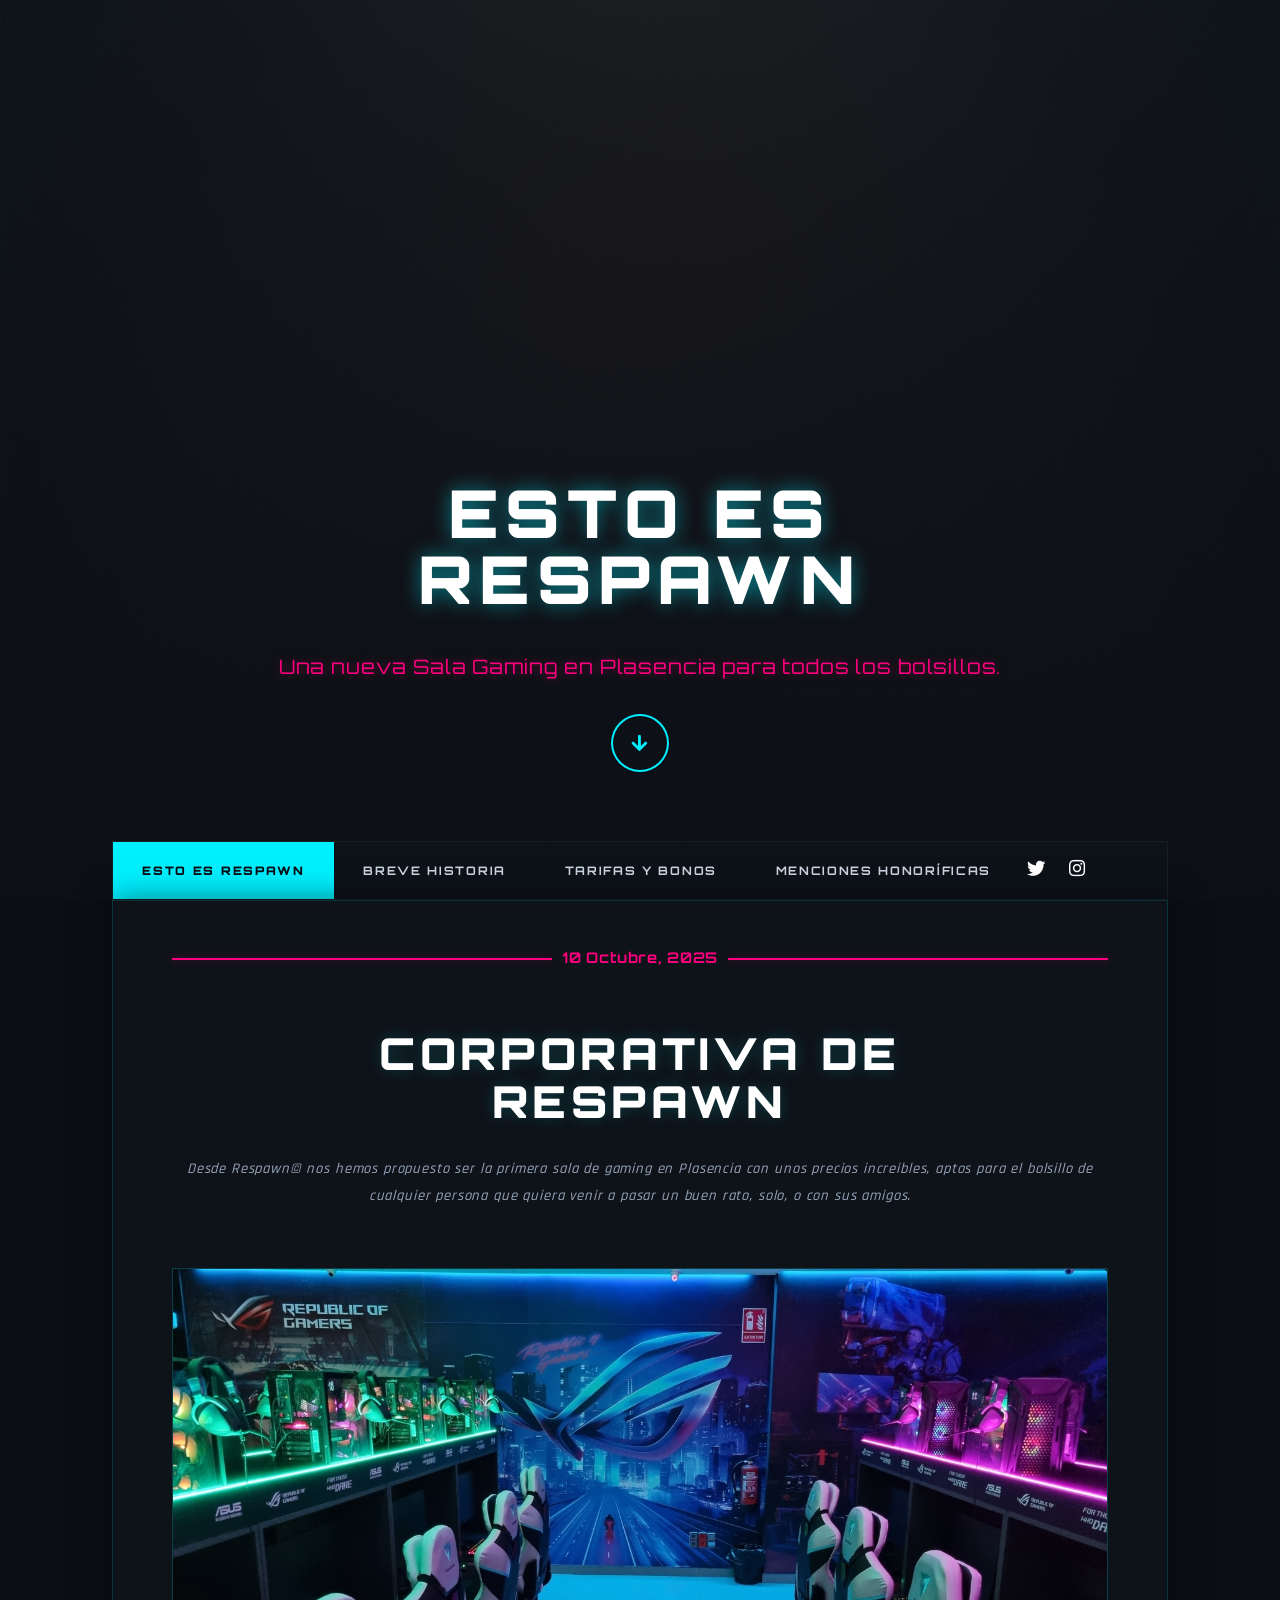
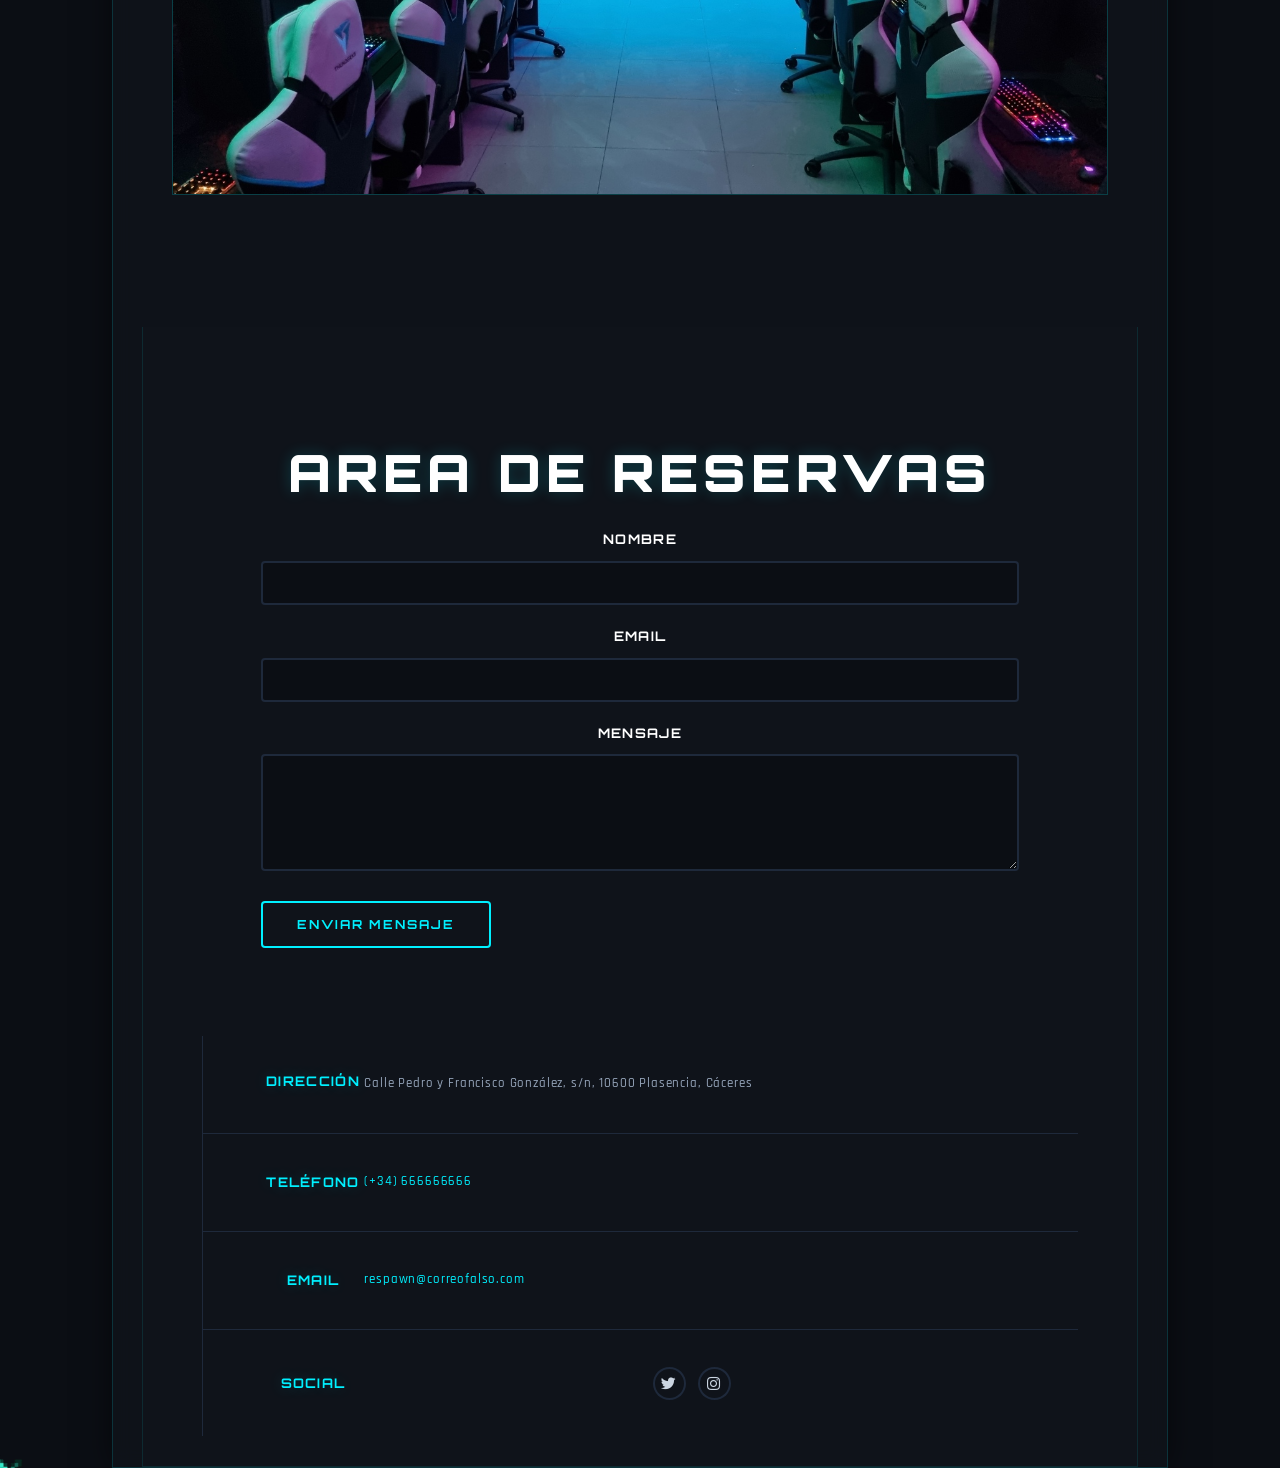
==== index.html @ 9a9bba93 "hoal" ====
<!DOCTYPE HTML>
<html>
	<head>
		<title>Respawn</title>
		<meta charset="utf-8" />
		<meta name="viewport" content="width=device-width, initial-scale=1, user-scalable=no" />
		<link rel="stylesheet" href="assets/css/main.css" />
		<link rel="icon" href="images/Respawn_Logo.jpg" type="image/png">
		<noscript><link rel="stylesheet" href="assets/css/noscript.css" /></noscript>
	</head>

	<script>
        document.addEventListener('DOMContentLoaded', () => {
            const cursorFalso = document.getElementById('cursor-personalizado');
            
            if (cursorFalso) {
                document.addEventListener('mousemove', (e) => {
                    cursorFalso.style.left = e.clientX + 'px';
                    cursorFalso.style.top = e.clientY + 'px';
                });
            } else {
                console.error("¡Alerta! No se encontró el div #cursor-personalizado en el HTML");
            }
        });
    </script>
	<body class="is-preload">

		<!-- Wrapper -->
			<div id="wrapper" class="fade-in">

				<!-- Intro -->
					<div id="intro">
						<h1>Esto es<br />
						Respawn</h1>
						<p>Una nueva Sala Gaming en Plasencia para todos los bolsillos.</p>
						<ul class="actions">
							<li><a href="#header" class="button icon solid solo fa-arrow-down scrolly">Continue</a></li>
						</ul>
					</div>

				<!-- Header -->
					<header id="header">
						<a href="index.html" class="logo">Respawn</a>
					</header>

				<!-- Nav -->
					<nav id="nav">
						<ul class="links">
							<li class="active"><a href="index.html">Esto es Respawn</a></li>
							<li><a href="generic.html">Breve Historia</a></li>
							<li><a href="bonos.html">Tarifas y Bonos</a></li>
							<li><a href="menciones.html">Menciones Honoríficas</a></li>
						</ul>
						<ul class="icons">
							<li><a href="https://x.com/RespawnPla" class="icon brands fa-twitter"><span class="label">Twitter</span></a></li>
							<li><a href="https://www.instagram.com/respawnplasencia/" class="icon brands alt fa-instagram"><span class="label">Instagram</span></a></li>
						</ul>
					</nav>

				<!-- Main -->
					<div id="main">

						<!-- Featured Post -->
							<article class="post featured">
								<header class="major">
									<span class="date">10 Octubre, 2025</span>
									<h2><a href="#">Corporativa de <br />
									Respawn</a></h2>
									<p>Desde Respawn© nos hemos propuesto ser la primera sala de gaming en Plasencia con unos precios increibles, aptos para 
										el bolsillo de cualquier persona que quiera venir a pasar un buen rato, solo, o con sus amigos.
									</p>
								</header>
								<a href="#" class="image main"><img src="images/20220329_005730-11062022164727937-1500px.jpg" alt="" /></a>
								<ul class="actions special">
								</ul>
							</article>

				<!-- Footer -->
					<footer id="footer">
						<section>
							<h1>Area de Reservas</h1>
							<form action="https://formspree.io/f/mdkynnap" method="POST">
								<div class="fields">
									<div class="field">
										<label for="name">Nombre</label>
										<input type="text" name="name" id="name" />
									</div>
									<div class="field">
										<label for="email">Email</label>
										<input type="text" name="email" id="email" />
									</div>
									<div class="field">
										<label for="message">Mensaje</label>
										<textarea name="message" id="message" rows="3"></textarea>
									</div>
								</div>
								<ul class="actions">
									<li><input type="submit" value="Enviar Mensaje" /></li>
								</ul>
							</form>
						</section>
						<section class="split contact">
							<section class="alt">
								<h3>Dirección</h3>
								<p>Calle Pedro y Francisco González, s/n, 10600 Plasencia, Cáceres</p>
							</section>
							<section>
								<h3>Teléfono</h3>
								<p><a href="#">(+34) 666666666</a></p>
							</section>
							<section>
								<h3>Email</h3>
								<p><a href="#">respawn@correofalso.com</a></p>
							</section>
							<section>
								<h3>Social</h3>
								<ul class="icons alt">
									<li><a href="https://x.com/RespawnPla" class="icon brands alt fa-twitter"><span class="label">Twitter</span></a></li>
									<li><a href="https://www.instagram.com/respawnplasencia/" class="icon brands alt fa-instagram"><span class="label">Instagram</span></a></li>
								</ul>
							</section>
						</section>
					</footer>


			</div>

		<!-- Scripts -->
			<script src="assets/js/jquery.min.js"></script>
			<script src="assets/js/jquery.scrollex.min.js"></script>
			<script src="assets/js/jquery.scrolly.min.js"></script>
			<script src="assets/js/browser.min.js"></script>
			<script src="assets/js/breakpoints.min.js"></script>
			<script src="assets/js/util.js"></script>
			<script src="assets/js/main.js"></script>
		<div id="cursor-personalizado" style="background-image: url('images/cursor.png') !important;"></div>
	</body>

</html>
---- assets/css/main.css ----
@import url(fontawesome-all.min.css);
/* Cambiamos las fuentes por unas con estética más futurista y tecnológica */
@import url("https://fonts.googleapis.com/css2?family=Orbitron:wght@400;700;900&family=Rajdhani:wght@500;700&family=Source+Sans+Pro:wght@900&display=swap");

/*
	Massively by HTML5 UP (Rediseñado para Ciber Café Gaming)
*/

html, body, div, span, applet, object,
iframe, h1, h2, h3, h4, h5, h6, p, blockquote,
pre, a, abbr, acronym, address, big, cite,
code, del, dfn, em, img, ins, kbd, q, s, samp,
small, strike, strong, sub, sup, tt, var, b,
u, i, center, dl, dt, dd, ol, ul, li, fieldset,
form, label, legend, table, caption, tbody,
tfoot, thead, tr, th, td, article, aside,
canvas, details, embed, figure, figcaption,
footer, header, hgroup, menu, nav, output, ruby,
section, summary, time, mark, audio, video {
	margin: 0;
	padding: 0;
	border: 0;
	font-size: 100%;
	font: inherit;
	vertical-align: baseline;}

article, aside, details, figcaption, figure,
footer, header, hgroup, menu, nav, section {
	display: block;}

body {
	line-height: 1;
}

ol, ul {
	list-style: none;
}

blockquote, q {
	quotes: none;
}

blockquote:before, blockquote:after, q:before, q:after {
	content: '';
	content: none;
}

table {
	border-collapse: collapse;
	border-spacing: 0;
}

body {
	-webkit-text-size-adjust: none;
}

mark {
	background-color: transparent;
	color: inherit;
}

input::-moz-focus-inner {
	border: 0;
	padding: 0;
}

input, select, textarea {
	-moz-appearance: none;
	-webkit-appearance: none;
	-ms-appearance: none;
	appearance: none;
}

/* Basic */

	@-ms-viewport {
		width: device-width;
	}

	body {
		-ms-overflow-style: scrollbar;
	}

	@media screen and (max-width: 480px) {

		html, body {
			min-width: 320px;
		}

	}

	html {
		box-sizing: border-box;
	}

	*, *:before, *:after {
		box-sizing: inherit;
	}

	/* Fondo base súper oscuro, estilo setup gaming */
	body {
		background-color: #0b0e14;
	}

		body.is-preload *, body.is-preload *:before, body.is-preload *:after {
			-moz-animation: none !important;
			-webkit-animation: none !important;
			-ms-animation: none !important;
			animation: none !important;
			-moz-transition: none !important;
			-webkit-transition: none !important;
			-ms-transition: none !important;
			transition: none !important;
		}

/* Type */

	html {
		font-size: 16pt;
	}

		@media screen and (max-width: 1680px) {

			html {
				font-size: 12pt;
			}

		}

		@media screen and (max-width: 1280px) {

			html {
				font-size: 11pt;
			}

		}

		@media screen and (max-width: 360px) {

			html {
				font-size: 10pt;
			}

		}

	/* Texto principal gris claro para que resalte y no canse la vista */
	body {
		color: #cbd5e1;
	}

	body, input, select, textarea {
		font-family: "Rajdhani", sans-serif;
		font-weight: 500;
		font-size: 1.15rem;
		line-height: 1.8;
		letter-spacing: 0.05em;
	}

	a {
		-moz-transition: color 0.2s ease-in-out, background-color 0.2s ease-in-out, border-color 0.2s ease-in-out, box-shadow 0.2s ease-in-out;
		-webkit-transition: color 0.2s ease-in-out, background-color 0.2s ease-in-out, border-color 0.2s ease-in-out, box-shadow 0.2s ease-in-out;
		-ms-transition: color 0.2s ease-in-out, background-color 0.2s ease-in-out, border-color 0.2s ease-in-out, box-shadow 0.2s ease-in-out;
		transition: color 0.2s ease-in-out, background-color 0.2s ease-in-out, border-color 0.2s ease-in-out, box-shadow 0.2s ease-in-out;
		border-bottom: solid 1px;
		text-decoration: none;
	}

		a:hover {
			border-bottom-color: transparent;
		}

	strong, b {
		font-weight: 700;
		color: #00f0ff; /* Resaltados en cian RGB */
	}

	em, i {
		font-style: italic;
	}

	p {
		text-align: left; /* Alineado a la izquierda se ve más moderno que justificado */
		margin: 0 0 2rem 0;
	}

	h1, h2, h3, h4, h5, h6 {
		font-family: "Orbitron", sans-serif;
		font-weight: 900;
		line-height: 1.4;
		letter-spacing: 0.1em;
		text-transform: uppercase;
		margin: 0 0 1rem 0;
	}

		h1 a, h2 a, h3 a, h4 a, h5 a, h6 a {
			border-bottom: 0;
			color: inherit;
			text-decoration: none;
		}

	h1 {
		font-size: 3.5rem;
		line-height: 1.1;
		margin: 0 0 2rem 0;
	}

	h2 {
		font-size: 1.85rem;
		line-height: 1.3;
		margin: 0 0 1.5rem 0;
	}

	h3 {
		font-size: 1.35rem;
		margin: 0 0 1.5rem 0;
	}

	h4 {
		font-size: 1.1rem;
	}

	h5 {
		font-size: 0.95rem;
	}

	h6 {
		font-size: 0.85rem;
	}

	sub {
		font-size: 0.8rem;
		position: relative;
		top: 0.5rem;
	}

	sup {
		font-size: 0.8rem;
		position: relative;
		top: -0.5rem;
	}

	blockquote {
		border-left: solid 4px #ff007f; /* Neón Magenta */
		font-style: italic;
		margin: 0 0 2rem 0;
		padding: 0.5rem 0 0.5rem 2rem;
		background: rgba(255, 0, 127, 0.05);
	}

	code {
		border: solid 1px #00f0ff;
		font-family: monospace;
		font-size: 0.9rem;
		margin: 0 0.25rem;
		padding: 0.25rem 0.65rem;
		color: #00f0ff;
	}

	pre {
		-webkit-overflow-scrolling: touch;
		font-family: monospace;
		font-size: 0.9rem;
		margin: 0 0 2rem 0;
	}

		pre code {
			display: block;
			line-height: 1.75;
			padding: 1rem 1.5rem;
			overflow-x: auto;
		}

	hr {
		border: 0;
		border-bottom: solid 2px #1e293b;
		margin: 3rem 0;
	}

		hr.major {
			margin: 5rem 0;
			border-bottom-color: #ff007f; /* Líneas mayores en magenta neón */
			box-shadow: 0 0 10px rgba(255, 0, 127, 0.5);
		}

	.align-left {
		text-align: left;
	}

	.align-center {
		text-align: center;
	}

	.align-right {
		text-align: right;
	}

	input, select, textarea {
		color: #ffffff;
	}

	a {
		color: #00f0ff;
		border-bottom-color: rgba(0, 240, 255, 0.4);
	}

		a:hover {
			border-bottom-color: transparent;
			color: #ff007f !important;
			text-shadow: 0 0 8px rgba(255, 0, 127, 0.6);
		}

	strong, b {
		color: #00f0ff;
	}

	h1, h2, h3, h4, h5, h6 {
		color: #ffffff;
		text-shadow: 0 0 15px rgba(0, 240, 255, 0.2);
	}

	blockquote {
		border-left-color: #ff007f;
	}

	code {
		background: rgba(0, 240, 255, 0.1);
		border-color: #00f0ff;
	}

	hr {
		border-bottom-color: #1e293b;
	}

/* Row */

	.row {
		display: flex;
		flex-wrap: wrap;
		box-sizing: border-box;
		align-items: stretch;
	}

		.row > * {
			box-sizing: border-box;
		}

		.row.gtr-uniform > * > :last-child {
			margin-bottom: 0;
		}

		.row.aln-left {
			justify-content: flex-start;
		}

		.row.aln-center {
			justify-content: center;
		}

		.row.aln-right {
			justify-content: flex-end;
		}

		.row.aln-top {
			align-items: flex-start;
		}

		.row.aln-middle {
			align-items: center;
		}

		.row.aln-bottom {
			align-items: flex-end;
		}

		.row > .imp {
			order: -1;
		}

		.row > .col-1 { width: 8.33333%; }
		.row > .off-1 { margin-left: 8.33333%; }
		.row > .col-2 { width: 16.66667%; }
		.row > .off-2 { margin-left: 16.66667%; }
		.row > .col-3 { width: 25%; }
		.row > .off-3 { margin-left: 25%; }
		.row > .col-4 { width: 33.33333%; }
		.row > .off-4 { margin-left: 33.33333%; }
		.row > .col-5 { width: 41.66667%; }
		.row > .off-5 { margin-left: 41.66667%; }
		.row > .col-6 { width: 50%; }
		.row > .off-6 { margin-left: 50%; }
		.row > .col-7 { width: 58.33333%; }
		.row > .off-7 { margin-left: 58.33333%; }
		.row > .col-8 { width: 66.66667%; }
		.row > .off-8 { margin-left: 66.66667%; }
		.row > .col-9 { width: 75%; }
		.row > .off-9 { margin-left: 75%; }
		.row > .col-10 { width: 83.33333%; }
		.row > .off-10 { margin-left: 83.33333%; }
		.row > .col-11 { width: 91.66667%; }
		.row > .off-11 { margin-left: 91.66667%; }
		.row > .col-12 { width: 100%; }
		.row > .off-12 { margin-left: 100%; }

		.row.gtr-0 { margin-top: 0; margin-left: 0rem; }
		.row.gtr-0 > * { padding: 0 0 0 0rem; }
		.row.gtr-0.gtr-uniform { margin-top: 0rem; }
		.row.gtr-0.gtr-uniform > * { padding-top: 0rem; }

		.row.gtr-25 { margin-top: 0; margin-left: -0.375rem; }
		.row.gtr-25 > * { padding: 0 0 0 0.375rem; }
		.row.gtr-25.gtr-uniform { margin-top: -0.375rem; }
		.row.gtr-25.gtr-uniform > * { padding-top: 0.375rem; }

		.row.gtr-50 { margin-top: 0; margin-left: -0.75rem; }
		.row.gtr-50 > * { padding: 0 0 0 0.75rem; }
		.row.gtr-50.gtr-uniform { margin-top: -0.75rem; }
		.row.gtr-50.gtr-uniform > * { padding-top: 0.75rem; }

		.row { margin-top: 0; margin-left: -1.5rem; }
		.row > * { padding: 0 0 0 1.5rem; }
		.row.gtr-uniform { margin-top: -1.5rem; }
		.row.gtr-uniform > * { padding-top: 1.5rem; }

		.row.gtr-150 { margin-top: 0; margin-left: -2.25rem; }
		.row.gtr-150 > * { padding: 0 0 0 2.25rem; }
		.row.gtr-150.gtr-uniform { margin-top: -2.25rem; }
		.row.gtr-150.gtr-uniform > * { padding-top: 2.25rem; }

		.row.gtr-200 { margin-top: 0; margin-left: -3rem; }
		.row.gtr-200 > * { padding: 0 0 0 3rem; }
		.row.gtr-200.gtr-uniform { margin-top: -3rem; }
		.row.gtr-200.gtr-uniform > * { padding-top: 3rem; }

		/* (Las media queries duplicadas de .row se mantienen estructuralmente idénticas) */
		@media screen and (max-width: 1680px) {
			.row { display: flex; flex-wrap: wrap; box-sizing: border-box; align-items: stretch; }
			.row > * { box-sizing: border-box; }
			.row.gtr-uniform > * > :last-child { margin-bottom: 0; }
			.row.aln-left { justify-content: flex-start; }
			.row.aln-center { justify-content: center; }
			.row.aln-right { justify-content: flex-end; }
			.row.aln-top { align-items: flex-start; }
			.row.aln-middle { align-items: center; }
			.row.aln-bottom { align-items: flex-end; }
			.row > .imp-xlarge { order: -1; }
			.row > .col-1-xlarge { width: 8.33333%; }
			.row > .off-1-xlarge { margin-left: 8.33333%; }
			.row > .col-2-xlarge { width: 16.66667%; }
			.row > .off-2-xlarge { margin-left: 16.66667%; }
			.row > .col-3-xlarge { width: 25%; }
			.row > .off-3-xlarge { margin-left: 25%; }
			.row > .col-4-xlarge { width: 33.33333%; }
			.row > .off-4-xlarge { margin-left: 33.33333%; }
			.row > .col-5-xlarge { width: 41.66667%; }
			.row > .off-5-xlarge { margin-left: 41.66667%; }
			.row > .col-6-xlarge { width: 50%; }
			.row > .off-6-xlarge { margin-left: 50%; }
			.row > .col-7-xlarge { width: 58.33333%; }
			.row > .off-7-xlarge { margin-left: 58.33333%; }
			.row > .col-8-xlarge { width: 66.66667%; }
			.row > .off-8-xlarge { margin-left: 66.66667%; }
			.row > .col-9-xlarge { width: 75%; }
			.row > .off-9-xlarge { margin-left: 75%; }
			.row > .col-10-xlarge { width: 83.33333%; }
			.row > .off-10-xlarge { margin-left: 83.33333%; }
			.row > .col-11-xlarge { width: 91.66667%; }
			.row > .off-11-xlarge { margin-left: 91.66667%; }
			.row > .col-12-xlarge { width: 100%; }
			.row > .off-12-xlarge { margin-left: 100%; }
			.row.gtr-0 { margin-top: 0; margin-left: 0rem; }
			.row.gtr-0 > * { padding: 0 0 0 0rem; }
			.row.gtr-0.gtr-uniform { margin-top: 0rem; }
			.row.gtr-0.gtr-uniform > * { padding-top: 0rem; }
			.row.gtr-25 { margin-top: 0; margin-left: -0.375rem; }
			.row.gtr-25 > * { padding: 0 0 0 0.375rem; }
			.row.gtr-25.gtr-uniform { margin-top: -0.375rem; }
			.row.gtr-25.gtr-uniform > * { padding-top: 0.375rem; }
			.row.gtr-50 { margin-top: 0; margin-left: -0.75rem; }
			.row.gtr-50 > * { padding: 0 0 0 0.75rem; }
			.row.gtr-50.gtr-uniform { margin-top: -0.75rem; }
			.row.gtr-50.gtr-uniform > * { padding-top: 0.75rem; }
			.row { margin-top: 0; margin-left: -1.5rem; }
			.row > * { padding: 0 0 0 1.5rem; }
			.row.gtr-uniform { margin-top: -1.5rem; }
			.row.gtr-uniform > * { padding-top: 1.5rem; }
			.row.gtr-150 { margin-top: 0; margin-left: -2.25rem; }
			.row.gtr-150 > * { padding: 0 0 0 2.25rem; }
			.row.gtr-150.gtr-uniform { margin-top: -2.25rem; }
			.row.gtr-150.gtr-uniform > * { padding-top: 2.25rem; }
			.row.gtr-200 { margin-top: 0; margin-left: -3rem; }
			.row.gtr-200 > * { padding: 0 0 0 3rem; }
			.row.gtr-200.gtr-uniform { margin-top: -3rem; }
			.row.gtr-200.gtr-uniform > * { padding-top: 3rem; }
		}
		@media screen and (max-width: 1280px) {
			.row { display: flex; flex-wrap: wrap; box-sizing: border-box; align-items: stretch; }
			.row > * { box-sizing: border-box; }
			.row.gtr-uniform > * > :last-child { margin-bottom: 0; }
			.row.aln-left { justify-content: flex-start; }
			.row.aln-center { justify-content: center; }
			.row.aln-right { justify-content: flex-end; }
			.row.aln-top { align-items: flex-start; }
			.row.aln-middle { align-items: center; }
			.row.aln-bottom { align-items: flex-end; }
			.row > .imp-large { order: -1; }
			.row > .col-1-large { width: 8.33333%; }
			.row > .off-1-large { margin-left: 8.33333%; }
			.row > .col-2-large { width: 16.66667%; }
			.row > .off-2-large { margin-left: 16.66667%; }
			.row > .col-3-large { width: 25%; }
			.row > .off-3-large { margin-left: 25%; }
			.row > .col-4-large { width: 33.33333%; }
			.row > .off-4-large { margin-left: 33.33333%; }
			.row > .col-5-large { width: 41.66667%; }
			.row > .off-5-large { margin-left: 41.66667%; }
			.row > .col-6-large { width: 50%; }
			.row > .off-6-large { margin-left: 50%; }
			.row > .col-7-large { width: 58.33333%; }
			.row > .off-7-large { margin-left: 58.33333%; }
			.row > .col-8-large { width: 66.66667%; }
			.row > .off-8-large { margin-left: 66.66667%; }
			.row > .col-9-large { width: 75%; }
			.row > .off-9-large { margin-left: 75%; }
			.row > .col-10-large { width: 83.33333%; }
			.row > .off-10-large { margin-left: 83.33333%; }
			.row > .col-11-large { width: 91.66667%; }
			.row > .off-11-large { margin-left: 91.66667%; }
			.row > .col-12-large { width: 100%; }
			.row > .off-12-large { margin-left: 100%; }
			.row.gtr-0 { margin-top: 0; margin-left: 0rem; }
			.row.gtr-0 > * { padding: 0 0 0 0rem; }
			.row.gtr-0.gtr-uniform { margin-top: 0rem; }
			.row.gtr-0.gtr-uniform > * { padding-top: 0rem; }
			.row.gtr-25 { margin-top: 0; margin-left: -0.375rem; }
			.row.gtr-25 > * { padding: 0 0 0 0.375rem; }
			.row.gtr-25.gtr-uniform { margin-top: -0.375rem; }
			.row.gtr-25.gtr-uniform > * { padding-top: 0.375rem; }
			.row.gtr-50 { margin-top: 0; margin-left: -0.75rem; }
			.row.gtr-50 > * { padding: 0 0 0 0.75rem; }
			.row.gtr-50.gtr-uniform { margin-top: -0.75rem; }
			.row.gtr-50.gtr-uniform > * { padding-top: 0.75rem; }
			.row { margin-top: 0; margin-left: -1.5rem; }
			.row > * { padding: 0 0 0 1.5rem; }
			.row.gtr-uniform { margin-top: -1.5rem; }
			.row.gtr-uniform > * { padding-top: 1.5rem; }
			.row.gtr-150 { margin-top: 0; margin-left: -2.25rem; }
			.row.gtr-150 > * { padding: 0 0 0 2.25rem; }
			.row.gtr-150.gtr-uniform { margin-top: -2.25rem; }
			.row.gtr-150.gtr-uniform > * { padding-top: 2.25rem; }
			.row.gtr-200 { margin-top: 0; margin-left: -3rem; }
			.row.gtr-200 > * { padding: 0 0 0 3rem; }
			.row.gtr-200.gtr-uniform { margin-top: -3rem; }
			.row.gtr-200.gtr-uniform > * { padding-top: 3rem; }
		}
		@media screen and (max-width: 980px) {
			.row { display: flex; flex-wrap: wrap; box-sizing: border-box; align-items: stretch; }
			.row > * { box-sizing: border-box; }
			.row.gtr-uniform > * > :last-child { margin-bottom: 0; }
			.row.aln-left { justify-content: flex-start; }
			.row.aln-center { justify-content: center; }
			.row.aln-right { justify-content: flex-end; }
			.row.aln-top { align-items: flex-start; }
			.row.aln-middle { align-items: center; }
			.row.aln-bottom { align-items: flex-end; }
			.row > .imp-medium { order: -1; }
			.row > .col-1-medium { width: 8.33333%; }
			.row > .off-1-medium { margin-left: 8.33333%; }
			.row > .col-2-medium { width: 16.66667%; }
			.row > .off-2-medium { margin-left: 16.66667%; }
			.row > .col-3-medium { width: 25%; }
			.row > .off-3-medium { margin-left: 25%; }
			.row > .col-4-medium { width: 33.33333%; }
			.row > .off-4-medium { margin-left: 33.33333%; }
			.row > .col-5-medium { width: 41.66667%; }
			.row > .off-5-medium { margin-left: 41.66667%; }
			.row > .col-6-medium { width: 50%; }
			.row > .off-6-medium { margin-left: 50%; }
			.row > .col-7-medium { width: 58.33333%; }
			.row > .off-7-medium { margin-left: 58.33333%; }
			.row > .col-8-medium { width: 66.66667%; }
			.row > .off-8-medium { margin-left: 66.66667%; }
			.row > .col-9-medium { width: 75%; }
			.row > .off-9-medium { margin-left: 75%; }
			.row > .col-10-medium { width: 83.33333%; }
			.row > .off-10-medium { margin-left: 83.33333%; }
			.row > .col-11-medium { width: 91.66667%; }
			.row > .off-11-medium { margin-left: 91.66667%; }
			.row > .col-12-medium { width: 100%; }
			.row > .off-12-medium { margin-left: 100%; }
			.row.gtr-0 { margin-top: 0; margin-left: 0rem; }
			.row.gtr-0 > * { padding: 0 0 0 0rem; }
			.row.gtr-0.gtr-uniform { margin-top: 0rem; }
			.row.gtr-0.gtr-uniform > * { padding-top: 0rem; }
			.row.gtr-25 { margin-top: 0; margin-left: -0.375rem; }
			.row.gtr-25 > * { padding: 0 0 0 0.375rem; }
			.row.gtr-25.gtr-uniform { margin-top: -0.375rem; }
			.row.gtr-25.gtr-uniform > * { padding-top: 0.375rem; }
			.row.gtr-50 { margin-top: 0; margin-left: -0.75rem; }
			.row.gtr-50 > * { padding: 0 0 0 0.75rem; }
			.row.gtr-50.gtr-uniform { margin-top: -0.75rem; }
			.row.gtr-50.gtr-uniform > * { padding-top: 0.75rem; }
			.row { margin-top: 0; margin-left: -1.5rem; }
			.row > * { padding: 0 0 0 1.5rem; }
			.row.gtr-uniform { margin-top: -1.5rem; }
			.row.gtr-uniform > * { padding-top: 1.5rem; }
			.row.gtr-150 { margin-top: 0; margin-left: -2.25rem; }
			.row.gtr-150 > * { padding: 0 0 0 2.25rem; }
			.row.gtr-150.gtr-uniform { margin-top: -2.25rem; }
			.row.gtr-150.gtr-uniform > * { padding-top: 2.25rem; }
			.row.gtr-200 { margin-top: 0; margin-left: -3rem; }
			.row.gtr-200 > * { padding: 0 0 0 3rem; }
			.row.gtr-200.gtr-uniform { margin-top: -3rem; }
			.row.gtr-200.gtr-uniform > * { padding-top: 3rem; }
		}
		@media screen and (max-width: 736px) {
			.row { display: flex; flex-wrap: wrap; box-sizing: border-box; align-items: stretch; }
			.row > * { box-sizing: border-box; }
			.row.gtr-uniform > * > :last-child { margin-bottom: 0; }
			.row.aln-left { justify-content: flex-start; }
			.row.aln-center { justify-content: center; }
			.row.aln-right { justify-content: flex-end; }
			.row.aln-top { align-items: flex-start; }
			.row.aln-middle { align-items: center; }
			.row.aln-bottom { align-items: flex-end; }
			.row > .imp-small { order: -1; }
			.row > .col-1-small { width: 8.33333%; }
			.row > .off-1-small { margin-left: 8.33333%; }
			.row > .col-2-small { width: 16.66667%; }
			.row > .off-2-small { margin-left: 16.66667%; }
			.row > .col-3-small { width: 25%; }
			.row > .off-3-small { margin-left: 25%; }
			.row > .col-4-small { width: 33.33333%; }
			.row > .off-4-small { margin-left: 33.33333%; }
			.row > .col-5-small { width: 41.66667%; }
			.row > .off-5-small { margin-left: 41.66667%; }
			.row > .col-6-small { width: 50%; }
			.row > .off-6-small { margin-left: 50%; }
			.row > .col-7-small { width: 58.33333%; }
			.row > .off-7-small { margin-left: 58.33333%; }
			.row > .col-8-small { width: 66.66667%; }
			.row > .off-8-small { margin-left: 66.66667%; }
			.row > .col-9-small { width: 75%; }
			.row > .off-9-small { margin-left: 75%; }
			.row > .col-10-small { width: 83.33333%; }
			.row > .off-10-small { margin-left: 83.33333%; }
			.row > .col-11-small { width: 91.66667%; }
			.row > .off-11-small { margin-left: 91.66667%; }
			.row > .col-12-small { width: 100%; }
			.row > .off-12-small { margin-left: 100%; }
			.row.gtr-0 { margin-top: 0; margin-left: 0rem; }
			.row.gtr-0 > * { padding: 0 0 0 0rem; }
			.row.gtr-0.gtr-uniform { margin-top: 0rem; }
			.row.gtr-0.gtr-uniform > * { padding-top: 0rem; }
			.row.gtr-25 { margin-top: 0; margin-left: -0.375rem; }
			.row.gtr-25 > * { padding: 0 0 0 0.375rem; }
			.row.gtr-25.gtr-uniform { margin-top: -0.375rem; }
			.row.gtr-25.gtr-uniform > * { padding-top: 0.375rem; }
			.row.gtr-50 { margin-top: 0; margin-left: -0.75rem; }
			.row.gtr-50 > * { padding: 0 0 0 0.75rem; }
			.row.gtr-50.gtr-uniform { margin-top: -0.75rem; }
			.row.gtr-50.gtr-uniform > * { padding-top: 0.75rem; }
			.row { margin-top: 0; margin-left: -1.5rem; }
			.row > * { padding: 0 0 0 1.5rem; }
			.row.gtr-uniform { margin-top: -1.5rem; }
			.row.gtr-uniform > * { padding-top: 1.5rem; }
			.row.gtr-150 { margin-top: 0; margin-left: -2.25rem; }
			.row.gtr-150 > * { padding: 0 0 0 2.25rem; }
			.row.gtr-150.gtr-uniform { margin-top: -2.25rem; }
			.row.gtr-150.gtr-uniform > * { padding-top: 2.25rem; }
			.row.gtr-200 { margin-top: 0; margin-left: -3rem; }
			.row.gtr-200 > * { padding: 0 0 0 3rem; }
			.row.gtr-200.gtr-uniform { margin-top: -3rem; }
			.row.gtr-200.gtr-uniform > * { padding-top: 3rem; }
		}
		@media screen and (max-width: 480px) {
			.row { display: flex; flex-wrap: wrap; box-sizing: border-box; align-items: stretch; }
			.row > * { box-sizing: border-box; }
			.row.gtr-uniform > * > :last-child { margin-bottom: 0; }
			.row.aln-left { justify-content: flex-start; }
			.row.aln-center { justify-content: center; }
			.row.aln-right { justify-content: flex-end; }
			.row.aln-top { align-items: flex-start; }
			.row.aln-middle { align-items: center; }
			.row.aln-bottom { align-items: flex-end; }
			.row > .imp-xsmall { order: -1; }
			.row > .col-1-xsmall { width: 8.33333%; }
			.row > .off-1-xsmall { margin-left: 8.33333%; }
			.row > .col-2-xsmall { width: 16.66667%; }
			.row > .off-2-xsmall { margin-left: 16.66667%; }
			.row > .col-3-xsmall { width: 25%; }
			.row > .off-3-xsmall { margin-left: 25%; }
			.row > .col-4-xsmall { width: 33.33333%; }
			.row > .off-4-xsmall { margin-left: 33.33333%; }
			.row > .col-5-xsmall { width: 41.66667%; }
			.row > .off-5-xsmall { margin-left: 41.66667%; }
			.row > .col-6-xsmall { width: 50%; }
			.row > .off-6-xsmall { margin-left: 50%; }
			.row > .col-7-xsmall { width: 58.33333%; }
			.row > .off-7-xsmall { margin-left: 58.33333%; }
			.row > .col-8-xsmall { width: 66.66667%; }
			.row > .off-8-xsmall { margin-left: 66.66667%; }
			.row > .col-9-xsmall { width: 75%; }
			.row > .off-9-xsmall { margin-left: 75%; }
			.row > .col-10-xsmall { width: 83.33333%; }
			.row > .off-10-xsmall { margin-left: 83.33333%; }
			.row > .col-11-xsmall { width: 91.66667%; }
			.row > .off-11-xsmall { margin-left: 91.66667%; }
			.row > .col-12-xsmall { width: 100%; }
			.row > .off-12-xsmall { margin-left: 100%; }
			.row.gtr-0 { margin-top: 0; margin-left: 0rem; }
			.row.gtr-0 > * { padding: 0 0 0 0rem; }
			.row.gtr-0.gtr-uniform { margin-top: 0rem; }
			.row.gtr-0.gtr-uniform > * { padding-top: 0rem; }
			.row.gtr-25 { margin-top: 0; margin-left: -0.375rem; }
			.row.gtr-25 > * { padding: 0 0 0 0.375rem; }
			.row.gtr-25.gtr-uniform { margin-top: -0.375rem; }
			.row.gtr-25.gtr-uniform > * { padding-top: 0.375rem; }
			.row.gtr-50 { margin-top: 0; margin-left: -0.75rem; }
			.row.gtr-50 > * { padding: 0 0 0 0.75rem; }
			.row.gtr-50.gtr-uniform { margin-top: -0.75rem; }
			.row.gtr-50.gtr-uniform > * { padding-top: 0.75rem; }
			.row { margin-top: 0; margin-left: -1.5rem; }
			.row > * { padding: 0 0 0 1.5rem; }
			.row.gtr-uniform { margin-top: -1.5rem; }
			.row.gtr-uniform > * { padding-top: 1.5rem; }
			.row.gtr-150 { margin-top: 0; margin-left: -2.25rem; }
			.row.gtr-150 > * { padding: 0 0 0 2.25rem; }
			.row.gtr-150.gtr-uniform { margin-top: -2.25rem; }
			.row.gtr-150.gtr-uniform > * { padding-top: 2.25rem; }
			.row.gtr-200 { margin-top: 0; margin-left: -3rem; }
			.row.gtr-200 > * { padding: 0 0 0 3rem; }
			.row.gtr-200.gtr-uniform { margin-top: -3rem; }
			.row.gtr-200.gtr-uniform > * { padding-top: 3rem; }
		}
		@media screen and (max-width: 360px) {
			.row { display: flex; flex-wrap: wrap; box-sizing: border-box; align-items: stretch; }
			.row > * { box-sizing: border-box; }
			.row.gtr-uniform > * > :last-child { margin-bottom: 0; }
			.row.aln-left { justify-content: flex-start; }
			.row.aln-center { justify-content: center; }
			.row.aln-right { justify-content: flex-end; }
			.row.aln-top { align-items: flex-start; }
			.row.aln-middle { align-items: center; }
			.row.aln-bottom { align-items: flex-end; }
			.row > .imp-xxsmall { order: -1; }
			.row > .col-1-xxsmall { width: 8.33333%; }
			.row > .off-1-xxsmall { margin-left: 8.33333%; }
			.row > .col-2-xxsmall { width: 16.66667%; }
			.row > .off-2-xxsmall { margin-left: 16.66667%; }
			.row > .col-3-xxsmall { width: 25%; }
			.row > .off-3-xxsmall { margin-left: 25%; }
			.row > .col-4-xxsmall { width: 33.33333%; }
			.row > .off-4-xxsmall { margin-left: 33.33333%; }
			.row > .col-5-xxsmall { width: 41.66667%; }
			.row > .off-5-xxsmall { margin-left: 41.66667%; }
			.row > .col-6-xxsmall { width: 50%; }
			.row > .off-6-xxsmall { margin-left: 50%; }
			.row > .col-7-xxsmall { width: 58.33333%; }
			.row > .off-7-xxsmall { margin-left: 58.33333%; }
			.row > .col-8-xxsmall { width: 66.66667%; }
			.row > .off-8-xxsmall { margin-left: 66.66667%; }
			.row > .col-9-xxsmall { width: 75%; }
			.row > .off-9-xxsmall { margin-left: 75%; }
			.row > .col-10-xxsmall { width: 83.33333%; }
			.row > .off-10-xxsmall { margin-left: 83.33333%; }
			.row > .col-11-xxsmall { width: 91.66667%; }
			.row > .off-11-xxsmall { margin-left: 91.66667%; }
			.row > .col-12-xxsmall { width: 100%; }
			.row > .off-12-xxsmall { margin-left: 100%; }
			.row.gtr-0 { margin-top: 0; margin-left: 0rem; }
			.row.gtr-0 > * { padding: 0 0 0 0rem; }
			.row.gtr-0.gtr-uniform { margin-top: 0rem; }
			.row.gtr-0.gtr-uniform > * { padding-top: 0rem; }
			.row.gtr-25 { margin-top: 0; margin-left: -0.375rem; }
			.row.gtr-25 > * { padding: 0 0 0 0.375rem; }
			.row.gtr-25.gtr-uniform { margin-top: -0.375rem; }
			.row.gtr-25.gtr-uniform > * { padding-top: 0.375rem; }
			.row.gtr-50 { margin-top: 0; margin-left: -0.75rem; }
			.row.gtr-50 > * { padding: 0 0 0 0.75rem; }
			.row.gtr-50.gtr-uniform { margin-top: -0.75rem; }
			.row.gtr-50.gtr-uniform > * { padding-top: 0.75rem; }
			.row { margin-top: 0; margin-left: -1.5rem; }
			.row > * { padding: 0 0 0 1.5rem; }
			.row.gtr-uniform { margin-top: -1.5rem; }
			.row.gtr-uniform > * { padding-top: 1.5rem; }
			.row.gtr-150 { margin-top: 0; margin-left: -2.25rem; }
			.row.gtr-150 > * { padding: 0 0 0 2.25rem; }
			.row.gtr-150.gtr-uniform { margin-top: -2.25rem; }
			.row.gtr-150.gtr-uniform > * { padding-top: 2.25rem; }
			.row.gtr-200 { margin-top: 0; margin-left: -3rem; }
			.row.gtr-200 > * { padding: 0 0 0 3rem; }
			.row.gtr-200.gtr-uniform { margin-top: -3rem; }
			.row.gtr-200.gtr-uniform > * { padding-top: 3rem; }
		}

/* Box */

	.box {
		border: solid 2px #00f0ff;
		background: rgba(11, 14, 20, 0.6);
		margin-bottom: 2rem;
		padding: 1.5rem;
		box-shadow: 0 0 15px rgba(0, 240, 255, 0.15);
	}

		.box > :last-child,
		.box > :last-child > :last-child,
		.box > :last-child > :last-child > :last-child {
			margin-bottom: 0;
		}

		.box.alt {
			border: 0;
			border-radius: 0;
			padding: 0;
			box-shadow: none;
		}

	.box {
		border-color: #00f0ff;
	}

/* Button */

	input[type="submit"],
	input[type="reset"],
	input[type="button"],
	button,
	.button {
		-moz-appearance: none;
		-webkit-appearance: none;
		-ms-appearance: none;
		appearance: none;
		-moz-transition: background-color 0.2s ease-in-out, box-shadow 0.2s ease-in-out, color 0.2s ease-in-out, border-color 0.2s ease-in-out;
		-webkit-transition: background-color 0.2s ease-in-out, box-shadow 0.2s ease-in-out, color 0.2s ease-in-out, border-color 0.2s ease-in-out;
		-ms-transition: background-color 0.2s ease-in-out, box-shadow 0.2s ease-in-out, color 0.2s ease-in-out, border-color 0.2s ease-in-out;
		transition: background-color 0.2s ease-in-out, box-shadow 0.2s ease-in-out, color 0.2s ease-in-out, border-color 0.2s ease-in-out;
		border: 0;
		border-radius: 4px; /* Bordes ligeramente suavizados */
		cursor: pointer;
		display: inline-block;
		font-family: "Orbitron", sans-serif;
		font-size: 0.85rem;
		font-weight: 700;
		letter-spacing: 0.15em;
		height: 3.2rem;
		line-height: 3.2rem;
		padding: 0 2.5rem;
		text-align: center;
		text-decoration: none;
		text-transform: uppercase;
		white-space: nowrap;
	}

		input[type="submit"].icon:before,
		input[type="reset"].icon:before,
		input[type="button"].icon:before,
		button.icon:before,
		.button.icon:before {
			margin-right: 0.5rem;
		}

		input[type="submit"].icon.solo,
		input[type="reset"].icon.solo,
		input[type="button"].icon.solo,
		button.icon.solo,
		.button.icon.solo {
			position: relative;
			width: 4rem;
			height: 4rem;
			line-height: 4rem;
			border-radius: 4rem;
			text-indent: 4rem;
			overflow: hidden;
			padding: 0;
			white-space: nowrap;
		}

			input[type="submit"].icon.solo:before,
			input[type="reset"].icon.solo:before,
			input[type="button"].icon.solo:before,
			button.icon.solo:before,
			.button.icon.solo:before {
				position: absolute;
				display: block;
				top: 0;
				left: 0;
				width: inherit;
				height: inherit;
				line-height: inherit;
				font-size: 1.25rem;
				margin-right: 0;
				text-align: center;
				text-indent: 0;
			}

		input[type="submit"].fit,
		input[type="reset"].fit,
		input[type="button"].fit,
		button.fit,
		.button.fit {
			width: 100%;
		}

		input[type="submit"].small,
		input[type="reset"].small,
		input[type="button"].small,
		button.small,
		.button.small {
			font-size: 0.75rem;
			height: 2.6rem;
			line-height: 2.6rem;
			padding: 0 1.8rem;
		}

		input[type="submit"].large,
		input[type="reset"].large,
		input[type="button"].large,
		button.large,
		.button.large {
			font-size: 1rem;
			height: 3.8rem;
			line-height: 3.8rem;
			padding: 0 3rem;
		}

		@media screen and (max-width: 980px) {
			input[type="submit"],
			input[type="reset"],
			input[type="button"],
			button,
			.button {
				font-size: 0.9rem;
				height: 3.25rem;
				line-height: 3.25rem;
			}
				input[type="submit"].large,
				input[type="reset"].large,
				input[type="button"].large,
				button.large,
				.button.large {
					font-size: 1rem;
					height: 3.75rem;
					line-height: 3.75rem;
				}
		}

		input[type="submit"].disabled, input[type="submit"]:disabled,
		input[type="reset"].disabled,
		input[type="reset"]:disabled,
		input[type="button"].disabled,
		input[type="button"]:disabled,
		button.disabled,
		button:disabled,
		.button.disabled,
		.button:disabled {
			pointer-events: none;
			opacity: 0.25;
		}

	/* Estilo de Botón Gamer (Líneas Cian con Hover Magenta) */
	input[type="submit"],
	input[type="reset"],
	input[type="button"],
	button,
	.button {
		background-color: transparent;
		box-shadow: inset 0 0 0 2px #00f0ff;
		color: #00f0ff !important;
	}

		input[type="submit"]:hover,
		input[type="reset"]:hover,
		input[type="button"]:hover,
		button:hover,
		.button:hover {
			box-shadow: inset 0 0 0 2px #ff007f, 0 0 15px rgba(255, 0, 127, 0.4);
			color: #ff007f !important;
			background-color: rgba(255, 0, 127, 0.05);
		}

		/* Botón Principal (Sólido) */
		input[type="submit"].primary,
		input[type="reset"].primary,
		input[type="button"].primary,
		button.primary,
		.button.primary {
			background-color: #00f0ff;
			box-shadow: 0 0 10px rgba(0, 240, 255, 0.3);
			color: #0b0e14 !important;
		}

			input[type="submit"].primary:hover,
			input[type="reset"].primary:hover,
			input[type="button"].primary:hover,
			button.primary:hover,
			.button.primary:hover {
				background-color: #ff007f;
				box-shadow: 0 0 20px rgba(255, 0, 127, 0.6);
				color: #ffffff !important;
			}

/* Form */

	form {
		margin: 0 0 2rem 0;
	}

		form > :last-child {
			margin-bottom: 0;
		}

		form > .fields {
			display: flex;
			flex-wrap: wrap;
			width: calc(100% + 3rem);
			margin: -1.5rem 0 2rem -1.5rem;
		}

			form > .fields > .field {
				flex-grow: 0;
				flex-shrink: 0;
				padding: 1.5rem 0 0 1.5rem;
				width: calc(100% - 1.5rem);
			}

				form > .fields > .field.half {
					width: calc(50% - 0.75rem);
				}

				form > .fields > .field.third {
					width: calc(100%/3 - 0.5rem);
				}

				form > .fields > .field.quarter {
					width: calc(25% - 0.375rem);
				}

		@media screen and (max-width: 480px) {
			form > .fields {
				width: calc(100% + 3rem);
				margin: -1.5rem 0 2rem -1.5rem;
			}
				form > .fields > .field {
					padding: 1.5rem 0 0 1.5rem;
					width: calc(100% - 1.5rem);
				}
					form > .fields > .field.half { width: calc(100% - 1.5rem); }
					form > .fields > .field.third { width: calc(100% - 1.5rem); }
					form > .fields > .field.quarter { width: calc(100% - 1.5rem); }
		}

	label {
		display: block;
		font-family: "Orbitron", sans-serif;
		font-weight: 700;
		line-height: 1.5;
		letter-spacing: 0.1em;
		font-size: 0.85rem;
		text-transform: uppercase;
		margin: 0 0 0.75rem 0;
		color: #ffffff;
	}

		@media screen and (max-width: 980px) {
			label { font-size: 0.9rem; }
		}

	/* Inputs estilo cyber oscuros con bordes estilizados */
	input[type="text"],
	input[type="password"],
	input[type="email"],
	select,
	textarea {
		background: #0f131a;
		border-radius: 4px;
		border: solid 2px #1e293b;
		color: #ffffff;
		display: block;
		outline: 0;
		padding: 0 1rem;
		text-decoration: none;
		width: 100%;
		transition: border-color 0.2s ease, box-shadow 0.2s ease;
	}

		input[type="text"]:invalid,
		input[type="password"]:invalid,
		input[type="email"]:invalid,
		select:invalid,
		textarea:invalid {
			box-shadow: none;
		}

	select {
		background-size: 1.25rem;
		background-repeat: no-repeat;
		background-position: calc(100% - 1rem) center;
		height: 3rem;
		padding-right: 3rem;
		text-overflow: ellipsis;
	}

		select:focus::-ms-value {
			background-color: transparent;
		}

		select::-ms-expand {
			display: none;
		}

	input[type="text"],
	input[type="password"],
	input[type="email"],
	select {
		height: 3rem;
	}

	textarea {
		padding: 0.75rem 1rem;
	}

	input[type="checkbox"],
	input[type="radio"] {
		display: block;
		float: left;
		margin-right: -2rem;
		opacity: 0;
		width: 1rem;
		z-index: -1;
	}

		input[type="checkbox"] + label,
		input[type="radio"] + label {
			text-decoration: none;
			cursor: pointer;
			display: inline-block;
			font-size: 1rem;
			letter-spacing: 0.05em;
			font-family: "Rajdhani", sans-serif;
			text-transform: none;
			font-weight: 500;
			padding-left: 2.8rem;
			padding-right: 1rem;
			position: relative;
			color: #cbd5e1;
		}

			input[type="checkbox"] + label:before,
			input[type="radio"] + label:before {
				-moz-osx-font-smoothing: grayscale;
				-webkit-font-smoothing: antialiased;
				display: inline-block;
				font-style: normal;
				font-variant: normal;
				text-rendering: auto;
				line-height: 1;
				text-transform: none !important;
				font-family: 'Font Awesome 5 Free';
				font-weight: 900;
			}

			input[type="checkbox"] + label:before,
			input[type="radio"] + label:before {
				border-radius: 4px;
				border: solid 2px #1e293b;
				background: #0f131a;
				content: '';
				display: inline-block;
				font-size: 0.8rem;
				height: 1.8rem;
				left: 0;
				line-height: 1.65rem;
				position: absolute;
				text-align: center;
				top: -0.125rem;
				width: 1.8rem;
			}

		input[type="checkbox"]:checked + label:before,
		input[type="radio"]:checked + label:before {
			content: '\f00c';
			color: #ffffff;
		}

	input[type="checkbox"] + label:before {
		border-radius: 4px;
	}

	input[type="radio"] + label:before {
		border-radius: 100%;
	}

	::-webkit-input-placeholder { opacity: 1.0; }
	:-moz-placeholder { opacity: 1.0; }
	::-moz-placeholder { opacity: 1.0; }
	:-ms-input-placeholder { opacity: 1.0; }

	input[type="text"]:focus,
	input[type="password"]:focus,
	input[type="email"]:focus,
	select:focus,
	textarea:focus {
		border-color: #00f0ff;
		box-shadow: 0 0 10px rgba(0, 240, 255, 0.3);
	}

	select {
		background-image: url("data:image/svg+xml;charset=utf8,%3Csvg xmlns='http://www.w3.org/2000/svg' width='40' height='40' preserveAspectRatio='none' viewBox='0 0 40 40'%3E%3Cpath d='M9.4,12.3l10.4,10.4l10.4-10.4c0.2-0.2,0.5-0.4,0.9-0.4c0.3,0,0.6,0.1,0.9,0.4l3.3,3.3c0.2,0.2,0.4,0.5,0.4,0.9 c0,0.4-0.1,0.6-0.4,0.9L20.7,31.9c-0.2,0.2-0.5,0.4-0.9,0.4c-0.3,0-0.6-0.1-0.9-0.4L4.3,17.3c-0.2-0.2-0.4-0.5-0.4-0.9 c0-0.4,0.1-0.6,0.4-0.9l3.3-3.3c0.2-0.2,0.5-0.4,0.9-0.4S9.1,12.1,9.4,12.3z' fill='%2300f0ff' /%3E%3C/svg%3E");
	}

		select option {
			background-color: #0f131a;
			color: #ffffff;
		}

	.select-wrapper:before {
		color: #00f0ff;
	}

	input[type="checkbox"] + label:before,
	input[type="radio"] + label:before {
		border-color: #1e293b;
	}

	input[type="checkbox"]:checked + label:before,
	input[type="radio"]:checked + label:before {
		background-color: #00f0ff;
		border-color: #00f0ff;
		color: #0b0e14;
	}

	input[type="checkbox"]:focus + label:before,
	input[type="radio"]:focus + label:before {
		border-color: #ff007f;
		box-shadow: 0 0 8px rgba(255, 0, 127, 0.4);
	}

	/* Placeholders más sutiles */
	::-webkit-input-placeholder { color: #64748b !important; }
	:-moz-placeholder { color: #64748b !important; }
	::-moz-placeholder { color: #64748b !important; }
	:-ms-input-placeholder { color: #64748b !important; }
	.formerize-placeholder { color: #64748b !important; }

/* Icon */

	.icon {
		text-decoration: none;
		border-bottom: none;
		position: relative;
	}

		.icon:before {
			-moz-osx-font-smoothing: grayscale;
			-webkit-font-smoothing: antialiased;
			display: inline-block;
			font-style: normal;
			font-variant: normal;
			text-rendering: auto;
			line-height: 1;
			text-transform: none !important;
			font-family: 'Font Awesome 5 Free';
			font-weight: 400;
		}

		.icon > .label {
			display: none;
		}

		.icon:before {
			line-height: inherit;
		}

		.icon.solid:before {
			font-weight: 900;
		}

		.icon.brands:before {
			font-family: 'Font Awesome 5 Brands';
		}

/* Image */

	.image {
		border: 0;
		display: inline-block;
		position: relative;
	}

		.image img {
			display: block;
			border-radius: 4px; /* Pequeño radio a imágenes de juegos o PCs */
		}

		.image.left, .image.right {
			max-width: 40%;
		}

			.image.left img, .image.right img {
				width: 100%;
			}

		.image.left {
			float: left;
			margin: 0 2rem 2rem 0;
			top: 0.75rem;
		}

		.image.right {
			float: right;
			margin: 0 0 2rem 2rem;
			top: 0.75rem;
		}

		.image.fit {
			display: block;
			margin: 2.5rem 0;
			width: 100%;
		}

			.image.fit:first-child {
				margin-top: 0;
			}

			.image.fit img {
				width: 100%;
			}

		.image.main {
			display: block;
			margin: 4rem 0;
			width: 100%;
		}

			.image.main:first-child {
				margin-top: 0;
			}

			.image.main img {
				width: 100%;
			}

		@media screen and (max-width: 736px) {
			.image.fit { margin: 2rem 0; }
			.image.main { margin: 2rem 0; }
		}

	a.image {
		overflow: hidden;
		border: 1px solid rgba(0, 240, 255, 0.2);
	}

		a.image img {
			-moz-transition: -moz-transform 0.3s ease-out;
			-webkit-transition: -webkit-transform 0.3s ease-out;
			-ms-transition: -ms-transform 0.3s ease-out;
			transition: transform 0.3s ease-out;
		}

		/* Efecto zoom moderno gamer al pasar el mouse por fotos de los setups o torneos */
		a.image:hover img {
			-moz-transform: scale(1.06);
			-webkit-transform: scale(1.06);
			-ms-transform: scale(1.06);
			transform: scale(1.06);
		}

/* Actions */

	ul.actions {
		display: flex;
		cursor: default;
		list-style: none;
		margin-left: -1rem;
		padding-left: 0;
	}

		ul.actions li {
			padding: 0 0 0 1rem;
			vertical-align: middle;
		}

		ul.actions.special {
			justify-content: center;
			width: 100%;
			margin-left: 0;
		}

			ul.actions.special li:first-child {
				padding-left: 0;
			}

		ul.actions.stacked {
			flex-direction: column;
			margin-left: 0;
		}

			ul.actions.stacked li {
				padding: 1.3rem 0 0 0;
			}

				ul.actions.stacked li:first-child {
					padding-top: 0;
				}

		ul.actions.fit {
			width: calc(100% + 1rem);
		}

			ul.actions.fit li {
				flex-grow: 1;
				flex-shrink: 1;
				width: 100%;
			}

				ul.actions.fit li > * {
					width: 100%;
				}

			ul.actions.fit.stacked {
				width: 100%;
			}

		@media screen and (max-width: 480px) {
			ul.actions:not(.fixed) {
				flex-direction: column;
				margin-left: 0;
				width: 100% !important;
			}
				ul.actions:not(.fixed) li {
					flex-grow: 1;
					flex-shrink: 1;
					padding: 1rem 0 0 0;
					text-align: center;
					width: 100%;
				}
					ul.actions:not(.fixed) li > * { width: 100%; }
					ul.actions:not(.fixed) li:first-child { padding-top: 0; }
					ul.actions:not(.fixed) li input[type="submit"],
					ul.actions:not(.fixed) li input[type="reset"],
					ul.actions:not(.fixed) li input[type="button"],
					ul.actions:not(.fixed) li button,
					ul.actions:not(.fixed) li .button { width: 100%; }
						ul.actions:not(.fixed) li input[type="submit"].icon:before,
						ul.actions:not(.fixed) li input[type="reset"].icon:before,
						ul.actions:not(.fixed) li input[type="button"].icon:before,
						ul.actions:not(.fixed) li button.icon:before,
						ul.actions:not(.fixed) li .button.icon:before { margin-left: -0.5rem; }
		}

/* Icons */

	ul.icons {
		cursor: default;
		list-style: none;
		padding-left: 0;
	}

		ul.icons li {
			display: inline-block;
			padding: 0 0.5rem 0 0;
			vertical-align: middle;
		}

			ul.icons li:last-child {
				padding-right: 0;
			}

			ul.icons li .icon:before {
				width: 2.25rem;
				height: 2.25rem;
				line-height: 2.25rem;
				display: inline-block;
				text-align: center;
				border-radius: 100%;
				font-size: 1.25rem;
			}

		ul.icons.alt li .icon:before {
			transition: color 0.2s ease-in-out, background-color 0.2s ease-in-out, border-color 0.2s ease-in-out, box-shadow 0.2s ease-in-out;
			font-size: 1rem;
		}

/* List */

	ol {
		list-style: decimal;
		margin: 0 0 2rem 0;
		padding-left: 1.25rem;
	}

		ol li {
			padding-left: 0.25rem;
		}

	ul {
		list-style: disc;
		margin: 0 0 2rem 0;
		padding-left: 1rem;
	}

		ul li {
			padding-left: 0.5rem;
		}

		ul.divided {
			list-style: none;
			padding-left: 0;
		}

			ul.divided li {
				border-top: solid 1px #1e293b;
				padding: 0.5rem 0;
			}

				ul.divided li:first-child {
					border-top: 0;
					padding-top: 0;
				}

	dl {
		margin: 0 0 2rem 0;
	}

		dl dt {
			display: block;
			font-weight: 700;
			margin: 0 0 1rem 0;
			color: #00f0ff;
		}

		dl dd {
			margin-left: 2rem;
		}

	ul.divided li {
		border-top-color: #1e293b;
	}

	ul.icons li a.icon:hover:before {
		color: #ff007f;
		text-shadow: 0 0 8px rgba(255, 0, 127, 0.6);
	}

	ul.icons.alt li .icon:before {
		box-shadow: inset 0 0 0 2px #1e293b;
		color: #cbd5e1;
	}

	ul.icons.alt li a.icon:hover:before {
		box-shadow: inset 0 0 0 2px #ff007f;
		color: #ff007f;
	}

/* Section/Article */

	section.special, article.special {
		text-align: center;
	}

	header {
		cursor: default;
	}

		header > .date {
			display: block;
			font-family: "Orbitron", sans-serif;
			font-size: 0.8rem;
			font-weight: 700;
			color: #ff007f; /* Fechas en rosa neón */
			margin: 0 0 1rem 0;
			position: relative;
		}

		header > p {
			font-style: italic;
			color: #94a3b8;
		}

		header > h1 + p {
			font-size: 1.1rem;
			margin-top: -0.5rem;
			line-height: 2;
		}

		header > h2 + p {
			font-size: 1rem;
			margin-top: -0.75rem;
		}

		header > h3 + p {
			font-size: 0.9rem;
			margin-top: -0.75rem;
		}

		header > h4 + p {
			font-size: 0.8rem;
			margin-top: -0.75rem;
		}

		header.major {
			margin: 0 0 4rem 0;
			text-align: center;
		}

			header.major > :last-child {
				margin-bottom: 0;
			}

			header.major > p {
				margin-top: 0;
				text-align: center;
			}

			header.major > .date {
				font-size: 1rem;
				margin: 0 0 4rem 0;
			}

				header.major > .date:before, header.major > .date:after {
					content: '';
					display: block;
					position: absolute;
					top: 50%;
					width: calc(50% - 6rem);
					border-top: solid 2px #ff007f;
					box-shadow: 0 0 8px rgba(255, 0, 127, 0.4);
				}

				header.major > .date:before { left: 0; }
				header.major > .date:after { right: 0; }

		@media screen and (max-width: 980px) {
			header br { display: none; }
		}

		@media screen and (max-width: 736px) {
			header.major { margin: 0 0 2rem 0; }
		}

	header.major .date:before, header.major .date:after {
		border-top-color: #ff007f;
	}

/* Table */

	.table-wrapper {
		-webkit-overflow-scrolling: touch;
		overflow-x: auto;
	}

	table {
		margin: 0 0 2rem 0;
		width: 100%;
	}

		table tbody tr {
			border: solid 1px #1e293b;
			border-left: 0;
			border-right: 0;
		}

		table td {
			padding: 0.75rem 0.75rem;
		}

		table th {
			font-family: "Orbitron", sans-serif;
			font-size: 0.85rem;
			font-weight: 700;
			letter-spacing: 0.075em;
			line-height: 1.5;
			padding: 0 0.75rem 0.75rem 0.75rem;
			text-align: left;
			text-transform: uppercase;
			color: #00f0ff;
		}

			@media screen and (max-width: 980px) {
				table th { font-size: 0.9rem; }
			}

		table thead {
			border-bottom: solid 2px #00f0ff;
		}

		table tfoot {
			border-top: solid 2px #00f0ff;
		}

		table.alt {
			border-collapse: separate;
		}

			table.alt tbody tr td {
				border: solid 1px #1e293b;
				border-left-width: 0;
				border-top-width: 0;
			}

				table.alt tbody tr td:first-child {
					border-left-width: 1px;
				}

			table.alt tbody tr:first-child td {
				border-top-width: 1px;
			}

			table.alt thead { border-bottom: 0; }
			table.alt tfoot { border-top: 0; }

	table tbody tr {
		border-color: #1e293b;
	}

		/* Filas alternadas oscuras estilo centro de datos */
		table tbody tr:nth-child(2n + 1) {
			background-color: rgba(30, 41, 59, 0.3);
		}

	table th {
		color: #00f0ff;
	}

	table thead { border-bottom-color: #00f0ff; }
	table tfoot { border-top-color: #00f0ff; }
	table.alt tbody tr td { border-color: #1e293b; }

/* Pagination */

	.pagination {
		display: inline-flex;
		user-select: none;
		cursor: default;
		list-style: none;
		margin: 0 0 2rem 2px;
		padding: 0;
	}

		.pagination a, .pagination span {
			transition: background-color 0.2s ease-in-out, border-color 0.2s ease-in-out, box-shadow 0.2s ease-in-out, color 0.2s ease-in-out;
			border: solid 2px #1e293b;
			display: inline-block;
			font-family: "Orbitron", sans-serif;
			font-size: 0.8rem;
			font-weight: 700;
			height: 3rem;
			letter-spacing: 0.05em;
			line-height: calc(3rem - 4px);
			margin-left: -2px;
			min-width: 3rem;
			position: relative;
			text-align: center;
			text-decoration: none;
			text-transform: uppercase;
		}

		.pagination .next, .pagination .previous {
			text-decoration: none;
			padding: 0 1.75rem;
		}

			.pagination .next:before, .pagination .previous:before {
				-moz-osx-font-smoothing: grayscale;
				-webkit-font-smoothing: antialiased;
				display: inline-block;
				font-style: normal;
				font-variant: normal;
				text-rendering: auto;
				line-height: 1;
				text-transform: none !important;
				font-family: 'Font Awesome 5 Free';
				font-weight: 900;
			}

			.pagination .next:before, .pagination .previous:before {
				display: inline-block;
				color: inherit !important;
				line-height: inherit;
			}

		.pagination .previous:before {
			content: '\f104';
			margin-right: 0.9375em;
		}

		.pagination .next:before {
			content: '\f105';
			float: right;
			margin-left: 0.9375em;
		}

		@media screen and (max-width: 980px) {
			.pagination a, .pagination span { font-size: 0.9rem; }
		}

		@media screen and (max-width: 480px) {
			.pagination .page, .pagination .extra { display: none; }
		}

	.pagination a, .pagination span {
		border-color: #1e293b;
	}

	.pagination a {
		color: #00f0ff !important;
	}

		.pagination a:hover {
			color: #ff007f !important;
			border-color: #ff007f;
			box-shadow: 0 0 10px rgba(255, 0, 127, 0.4);
			z-index: 1;
		}

			.pagination a:hover + a,
			.pagination a:hover + span {
				border-left-color: #ff007f;
			}

		.pagination a.active {
			background-color: #00f0ff;
			color: #0b0e14 !important;
			border-color: #00f0ff;
		}

	.pagination span {
		color: #334155;
	}

/* Wrapper */

	#wrapper {
		transition: opacity 0.5s ease;
		position: relative;
		z-index: 1;
		overflow: hidden;
	}

		/* Aquí puedes cambiar el bg.jpg de tu plantilla por una imagen de tu ciber café o abstracta gaming */
		#wrapper > .bg {
			position: absolute;
			top: 0;
			left: 0;
			width: 100%;
			height: 100%;
			background-color: #0b0e14;
			background-image: linear-gradient(180deg, rgba(11,14,20,0.8) 0%, rgba(11,14,20,0.95) 100%), url("../../images/bg.jpg");
			background-size: auto, 100% auto;
			background-position: center, top center;
			background-repeat: repeat, no-repeat;
			background-attachment: scroll, scroll;
			z-index: -1;
		}

			#wrapper > .bg.fixed {
				position: fixed;
				width: 100vw;
				height: 100vh;
			}

		#wrapper.fade-in:before {
			pointer-events: none;
			transition: opacity 1s ease-in-out;
			transition-delay: 0.75s;
			background: #0b0e14;
			content: '';
			display: block;
			height: 100%;
			left: 0;
			opacity: 0;
			position: fixed;
			top: 0;
			width: 100%;
		}

		body.is-preload #wrapper.fade-in:before {
			opacity: 1;
		}

		@media screen and (orientation: portrait) {
			#wrapper > .bg { background-size: auto, auto 175%; }
		}

/* Intro */

	#intro {
		color: #ffffff;
		padding: 8rem 4rem 6rem 4rem ;
		align-items: center;
		display: flex;
		flex-direction: column;
		justify-content: flex-end;
		transition: opacity 1s ease, transform 1s ease;
		position: relative;
		cursor: default;
		text-align: center;
		z-index: 1;
		min-height: 100vh;
	}

		#intro input, #intro select, #intro textarea {
			color: #ffffff;
		}

		#intro a {
			color: #00f0ff;
			border-bottom-color: rgba(0, 240, 255, 0.5);
		}

			#intro a:hover {
				border-bottom-color: transparent;
				color: #ff007f !important;
			}

		#intro strong, #intro b {
			color: #00f0ff;
		}

		#intro h1, #intro h2, #intro h3, #intro h4, #intro h5, #intro h6 {
			color: #ffffff;
		}

		#intro blockquote {
			border-left-color: #ff007f;
		}

		#intro code {
			background: rgba(0, 240, 255, 0.1);
			border-color: #00f0ff;
		}

		#intro hr {
			border-bottom-color: #1e293b;
		}

		#intro input[type="submit"],
		#intro input[type="reset"],
		#intro input[type="button"],
		#intro button,
		#intro .button {
			background-color: transparent;
			box-shadow: inset 0 0 0 2px #00f0ff;
			color: #00f0ff !important;
		}

			#intro input[type="submit"]:hover,
			#intro input[type="reset"]:hover,
			#intro input[type="button"]:hover,
			#intro button:hover,
			#intro .button:hover {
				box-shadow: inset 0 0 0 2px #ff007f, 0 0 15px rgba(255, 0, 127, 0.5);
				color: #ff007f !important;
			}

			#intro input[type="submit"].primary,
			#intro input[type="reset"].primary,
			#intro input[type="button"].primary,
			#intro button.primary,
			#intro .button.primary {
				background-color: #00f0ff;
				box-shadow: 0 0 15px rgba(0, 240, 255, 0.4);
				color: #0b0e14 !important;
			}

				#intro input[type="submit"].primary:hover,
				#intro input[type="reset"].primary:hover,
				#intro input[type="button"].primary:hover,
				#intro button.primary:hover,
				#intro .button.primary:hover {
					background-color: #ff007f;
					box-shadow: 0 0 20px rgba(255, 0, 127, 0.6);
					color: #ffffff !important;
				}

		#intro h1 {
			font-size: 4.5rem;
			line-height: 1;
			text-shadow: 0 0 20px rgba(0, 240, 255, 0.5);
		}

		#intro p {
			font-size: 1.35rem;
			font-style: normal;
			font-family: "Orbitron", sans-serif;
			font-weight: 400;
			color: #ff007f; /* Eslogan de tu ciber café en Neón Rosa */
			text-shadow: 0 0 10px rgba(255, 0, 127, 0.4);
			margin-top: 0.5rem;
			text-align: center;
		}

		#intro + #header {
			margin-top: -20rem;
		}

			#intro + #header .logo {
				transform: translateY(2rem);
				opacity: 0;
				visibility: hidden;
			}

		#intro.hidden {
			pointer-events: none;
			transform: translateY(2rem);
			transition: opacity 0.5s ease, transform 0.5s ease, visibility 0.5s;
			opacity: 0;
			visibility: hidden;
		}

			#intro.hidden + #header .logo {
				transform: translateY(0);
				opacity: 1;
				visibility: visible;
			}

		body.is-preload #intro {
			transform: translateY(2rem);
			opacity: 0;
		}

			body.is-preload #intro:not(.hidden) + #header + #nav {
				transform: translateY(4rem);
				opacity: 0;
			}

		@media screen and (max-width: 980px) {
			#intro { padding: 4rem 4rem 2rem 4rem ; min-height: 90vh; }
				#intro p br { display: none; }
				#intro + #header { margin-top: -14rem; }
		}

		@media screen and (max-width: 736px) {
			#intro { padding: 3rem 2rem 1rem 2rem ; min-height: 80vh; }
				#intro h1 { font-size: 2.8rem; line-height: 1.1; margin-bottom: 1rem; }
				#intro p { font-size: 1.1rem; margin-top: 0rem; }
				#intro .actions { display: none; }
		}

/* Header */

	#header {
		color: #ffffff;
		align-items: center;
		display: flex;
		flex-direction: column;
		justify-content: flex-end;
		pointer-events: none;
		user-select: none;
		height: 20rem;
		padding-bottom: 8rem;
		position: relative;
		text-align: center;
		z-index: 2;
	}

		#header input, #header select, #header textarea { color: #ffffff; }
		#header a { color: #ffffff; border-bottom-color: rgba(255, 255, 255, 0.5); }
			#header a:hover { border-bottom-color: transparent; color: #00f0ff !important; }
		#header strong, #header b { color: #ffffff; }
		#header h1, #header h2, #header h3, #header h4, #header h5, #header h6 { color: #ffffff; }
		#header blockquote { border-left-color: #00f0ff; }
		#header code { background: rgba(0, 240, 255, 0.1); border-color: #00f0ff; }
		#header hr { border-bottom-color: #1e293b; }

		/* Logo superior estilizado como marca Gaming */
		#header .logo {
			transition: border-color 0.2s ease-in-out, color 0.2s ease-in-out, opacity 0.5s ease, transform 0.5s ease, visibility 0.5s, box-shadow 0.2s ease;
			pointer-events: auto;
			border-style: solid;
			border-color: #00f0ff;
			border-width: 3px !important;
			font-family: "Orbitron", sans-serif;
			font-size: 2rem;
			font-weight: 900;
			letter-spacing: 0.15em;
			line-height: 1;
			padding: 1rem 2rem;
			text-transform: uppercase;
			visibility: visible;
			background: rgba(11, 14, 20, 0.8);
			box-shadow: 0 0 15px rgba(0, 240, 255, 0.3);
		}

			#header .logo:hover {
				border-color: #ff007f !important;
				color: #ff007f !important;
				box-shadow: 0 0 20px rgba(255, 0, 127, 0.5);
			}

		@media screen and (max-width: 980px) {
			#header { height: 14rem; padding-bottom: 4rem; }
		}

		@media screen and (max-width: 736px) {
			#header { padding-bottom: 3rem; }
				#header .logo { font-size: 1.5rem; border-width: 2px !important; }
		}

/* Nav */

	/* Barra de navegación semi-transparente oscura súper moderna */
	#nav {
		color: #ffffff;
		display: flex;
		transition: transform 1s ease, opacity 1s ease;
		background: rgba(15, 19, 26, 0.85);
		backdrop-filter: blur(8px); /* Efecto difuminado IOS/Windows moderno */
		border: 1px solid rgba(255, 255, 255, 0.05);
		height: 4rem;
		line-height: 4rem;
		margin: -4rem auto 0 auto;
		overflow: hidden;
		padding: 0 2rem 0 0;
		position: relative;
		width: calc(100% - 4rem);
		max-width: 72rem;
		z-index: 2;
	}

		#nav ul.divided li { border-top-color: rgba(255,255,255,0.1); }
		#nav ul.icons li a.icon:hover:before { color: #00f0ff; }
		#nav ul.icons.alt li .icon:before { box-shadow: inset 0 0 0 2px rgba(255,255,255,0.2); }
		#nav ul.icons.alt li a.icon:hover:before { box-shadow: inset 0 0 0 2px #00f0ff; }
		#nav input, #nav select, #nav textarea { color: #ffffff; }
		#nav a { color: #ffffff; border-bottom-color: transparent; }
			#nav a:hover { color: #00f0ff !important; }
		#nav strong, #nav b { color: #ffffff; }
		#nav h1, #nav h2, #nav h3, #nav h4, #nav h5, #nav h6 { color: #ffffff; }
		#nav blockquote { border-left-color: #00f0ff; }
		#nav code { background: rgba(0, 240, 255, 0.1); border-color: #00f0ff; }
		#nav hr { border-bottom-color: #1e293b; }

		#nav ul.links {
			display: flex;
			font-family: "Orbitron", sans-serif;
			font-weight: 700;
			letter-spacing: 0.1em;
			list-style: none;
			margin-bottom: 0;
			padding-left: 0;
			text-transform: uppercase;
		}

			#nav ul.links li {
				display: block;
				padding-left: 0;
			}

				#nav ul.links li a {
					transition: background-color 0.2s ease-in-out, color 0.2s ease-in-out;
					display: block;
					font-size: 0.8rem;
					outline: none;
					padding: 0 2rem;
					color: #cbd5e1;
				}

					#nav ul.links li a:hover {
						color: #00f0ff !important;
						background-color: rgba(0, 240, 255, 0.05);
					}

				/* Elemento del menú activo (Donde está el usuario parado) */
				#nav ul.links li.active {
					background-color: #00f0ff;
				}

					#nav ul.links li.active a {
						color: #0b0e14;
						font-weight: 900;
					}

						#nav ul.links li.active a:hover {
							color: #ff007f !important;
						}

		#nav ul.icons {
			display: flex;
			align-items: center;
			margin-bottom: 0;
		}

		@media screen and (max-width: 980px) {
			#nav { display: none; }
		}

/* Main */

	/* El contenedor principal ya no es blanco, ahora es oscuro translúcido */
	#main {
		background-color: rgba(15, 19, 26, 0.9);
		backdrop-filter: blur(10px);
		border: 1px solid rgba(0, 240, 255, 0.15);
		box-shadow: 0 0 30px rgba(0, 0, 0, 0.5);
		position: relative;
		margin: 0 auto;
		width: calc(100% - 4rem);
		max-width: 72rem;
		z-index: 2;
	}

		#main > * {
			padding: 4rem 4rem 2rem 4rem ;
			border-top: solid 2px #1e293b;
			margin: 0;
		}

			#main > *:first-child {
				border-top: 0;
			}

		#main > footer {
			text-align: center;
		}

		#main > .post {
			padding: 6rem 6rem 4rem 6rem ;
		}

			#main > .post header.major > .date {
				margin-top: -2rem;
			}

			#main > .post header.major > h1, #main > .post header.major h2 {
				font-size: 3rem;
				line-height: 1.1;
				margin: 0 0 2rem 0;
			}

			#main > .post.featured {
				text-align: center;
			}

			@media screen and (max-width: 1280px) {
				#main > .post { padding: 5rem 4rem 3rem 4rem ; }
			}

			@media screen and (max-width: 736px) {
				#main > .post { padding: 3rem 1.5rem 1.5rem 1.5rem ; }
					#main > .post header.major > .date { margin-top: -1rem; margin-bottom: 2rem; }
					#main > .post header.major > h1, #main > .post header.major h2 { font-size: 2rem; line-height: 1.2; margin: 0 0 1.5rem 0; }
			}

		#main > .posts {
			display: flex;
			flex-wrap: wrap;
			align-items: stretch;
			text-align: center;
			width: 100%;
			padding: 0;
		}

			#main > .posts > * {
				flex-shrink: 1;
				flex-grow: 0;
				width: 50%;
				padding: 4rem;
			}

			/* Cuadrícula de posts (tarifas, servicios, torneos) */
			#main > .posts > article {
				border-color: #1e293b;
				border-left-width: 1px;
				border-style: solid;
				border-top-width: 1px;
				text-align: center;
				background: rgba(11, 14, 20, 0.4);
				transition: background 0.2s ease;
			}
			
			#main > .posts > article:hover {
				background: rgba(0, 240, 255, 0.02); /* Brillo muy sutil al pasar el mouse */
			}

				#main > .posts > article > :last-child {
					margin-bottom: 0;
				}

				#main > .posts > article:nth-child(2n - 1) { border-left-width: 0; }
				#main > .posts > article:nth-child(-n + 2) { border-top-width: 0; }

			@media screen and (max-width: 980px) {
				#main > .posts > * { padding: 2.5rem; width: 50%; }
			}

			@media screen and (max-width: 736px) {
				#main > .posts > * { width: 100%; padding: 2rem; }
				#main > .posts > article:nth-child(2n - 1) { border-left-width: 1px; }
				#main > .posts > article:nth-child(-n + 2) { border-top-width: 1px; }
				#main > .posts > article:nth-child(n) { border-left-width: 0; }
				#main > .posts > article:nth-child(-n + 1) { border-top-width: 0; }
				#main > .posts > article .image { max-width: 25rem; margin-left: auto; margin-right: auto; }
			}

		@media screen and (max-width: 736px) {
			#main > * { padding: 2rem 1.5rem 0.1rem 1.5rem ; }
		}

		@media screen and (max-width: 480px) {
			#main { width: 100%; }
		}

/* Footer */

	#footer {
		display: flex;
		flex-wrap: wrap; /* Permite que colapse correctamente en móviles */
		background-color: #0f131a; 
		border: 1px solid rgba(0, 240, 255, 0.1);
		border-top: none;
		color: #94a3b8;
		cursor: default;
		position: relative;
		margin: 0 auto;
		width: calc(100% - 4rem);
		max-width: 72rem;
		z-index: 2;
	}

		#footer input, #footer select, #footer textarea { color: #cbd5e1; }
		#footer a { color: #00f0ff; border-bottom-color: transparent; }
			#footer a:hover { color: #ff007f !important; }
		#footer strong, #footer b { color: #00f0ff; }
		#footer h1, #footer h2, #footer h3, #footer h4, #footer h5, #footer h6 { color: #ffffff; }
		#footer blockquote { border-left-color: #ff007f; }
		#footer code { background: rgba(255, 255, 255, 0.05); border-color: #1e293b; }
		#footer hr { border-bottom-color: #1e293b; }
		#footer .box { border-color: #1e293b; }

		#footer input[type="submit"],
		#footer input[type="reset"],
		#footer input[type="button"],
		#footer button,
		#footer .button {
			background-color: transparent;
			box-shadow: inset 0 0 0 2px #00f0ff;
			color: #00f0ff !important;
		}

			#footer input[type="submit"]:hover,
			#footer input[type="reset"]:hover,
			#footer input[type="button"]:hover,
			button:hover,
			.button:hover {
				box-shadow: inset 0 0 0 2px #ff007f, 0 0 10px rgba(255, 0, 127, 0.4);
				color: #ff007f !important;
			}

		#footer label { color: #ffffff; }
		#footer input[type="text"],
		#footer input[type="password"],
		#footer input[type="email"],
		#footer select,
		#footer textarea { border-color: #1e293b; background: #0b0e14;}

			#footer input[type="text"]:focus,
			#footer input[type="password"]:focus,
			#footer input[type="email"]:focus,
			#footer select:focus,
			#footer textarea:focus { border-color: #00f0ff; }

		#footer select {
			background-image: url("data:image/svg+xml;charset=utf8,%3Csvg xmlns='http://www.w3.org/2000/svg' width='40' height='40' preserveAspectRatio='none' viewBox='0 0 40 40'%3E%3Cpath d='M9.4,12.3l10.4,10.4l10.4-10.4c0.2-0.2,0.5-0.4,0.9-0.4c0.3,0,0.6,0.1,0.9,0.4l3.3,3.3c0.2,0.2,0.4,0.5,0.4,0.9 c0,0.4-0.1,0.6-0.4,0.9L20.7,31.9c-0.2,0.2-0.5,0.4-0.9,0.4c-0.3,0-0.6-0.1-0.9-0.4L4.3,17.3c-0.2-0.2-0.4-0.5-0.4-0.9 c0-0.4,0.1-0.6,0.4-0.9l3.3-3.3c0.2-0.2,0.5-0.4,0.9-0.4S9.1,12.1,9.4,12.3z' fill='%2300f0ff' /%3E%3C/svg%3E");
		}

			#footer select option { background-color: #0f131a; color: #ffffff; }
		#footer .select-wrapper:before { color: #00f0ff; }
		#footer input[type="checkbox"] + label, #footer input[type="radio"] + label { color: #cbd5e1; }
			#footer input[type="checkbox"] + label:before, #footer input[type="radio"] + label:before { border-color: #1e293b; }

		#footer input[type="checkbox"]:checked + label:before,
		#footer input[type="radio"]:checked + label:before {
			background-color: #00f0ff;
			border-color: #00f0ff;
			color: #0b0e14;
		}

		#footer input[type="checkbox"]:focus + label:before, #footer input[type="radio"]:focus + label:before { border-color: #ff007f; }

		#footer ul.divided li { border-top-color: #1e293b; }
		#footer ul.icons li a.icon:hover:before { color: #ff007f; }
		#footer ul.icons.alt li .icon:before { box-shadow: inset 0 0 0 2px #1e293b; color: #cbd5e1; }
		#footer ul.icons.alt li a.icon:hover:before { box-shadow: inset 0 0 0 2px #ff007f; }
		#footer header.major .date:before, #footer header.major .date:after { border-top-color: #ff007f; }

		#footer table tbody tr { border-color: #1e293b; }
			#footer table tbody tr:nth-child(2n + 1) { background-color: rgba(30, 41, 59, 0.4); }
		#footer table th { color: #00f0ff; }
		#footer table thead { border-bottom-color: #00f0ff; }
		#footer table tfoot { border-top-color: #00f0ff; }
		#footer table.alt tbody tr td { border-color: #1e293b; }

		#footer .pagination a, #footer .pagination span { border-color: #1e293b; }
		#footer .pagination a { color: #00f0ff !important; }
			#footer .pagination a:hover { color: #ff007f !important; border-color: #ff007f; }
				#footer .pagination a:hover + a, #footer .pagination a:hover + span { border-left-color: #ff007f; }
			#footer .pagination a.active { background-color: #00f0ff; color: #0b0e14 !important; }
		#footer .pagination span { color: #334155; }

		/* SECCIONES PRINCIPALES DEL FOOTER (Formulario izquierda / Contacto derecha) */
		#footer > section {
			flex: 1 1 50%; /* Ocupan el 50% exacto cada una */
			padding: 4rem;
			border-left: solid 1px #1e293b;
			box-sizing: border-box;
		}

			#footer > section:first-child {
				border-left: 0;
			}

			/* Caja derecha (split de contacto) */
			#footer > section.split {
				display: flex;
				flex-direction: column;
				justify-content: center; /* Centra verticalmente los bloques de contacto */
				padding: 0;
			}

				#footer > section.split > section {
					padding: 2.5rem 4rem;
					border-top: solid 1px #1e293b;
					box-sizing: border-box;
				}

					#footer > section.split > section:first-child {
						padding-top: 4rem;
						border-top: 0;
					}

					#footer > section.split > section:last-child {
						padding-bottom: 4rem;
					}

				/* Alineación perfecta de iconos de contacto + texto */
				#footer > section.split.contact > section {
					display: flex;
					align-items: center; /* Alineación perfecta en el eje vertical */
					justify-content: flex-start;
					padding: 2.5rem 4rem;
				}

					#footer > section.split.contact > section > * {
						margin-bottom: 0;
					}

					/* El título (Dirección, Teléfono, Email) */
					#footer > section.split.contact > section > :first-child {
						flex-shrink: 0;
						flex-grow: 0;
						width: 7rem; /* Un poco más de espacio para que no choque */
						color: #00f0ff; 
						font-family: "Orbitron", sans-serif;
						font-weight: 700;
					}

					/* El dato (Calle, número, @) */
					#footer > section.split.contact > section > :last-child {
						flex-shrink: 1;
						flex-grow: 1;
					}

					#footer > section.split.contact > section.alt {
						align-items: flex-start; /* Para direcciones largas que ocupan 2 líneas */
					}

						#footer > section.split.contact > section.alt > :last-child {
							margin-top: 0; /* Eliminado el desajuste original */
						}

		#footer form label,
		#footer h3,
		#footer p {
			font-size: 0.9rem;
		}

		/* RESPONSIVE (Móviles y Tablets) */
		@media screen and (max-width: 980px) {
			#footer { display: block; }
				#footer > section { border-top: solid 1px #1e293b; border-left: 0; width: 100%; flex: 1 1 100%; }
					#footer > section:first-child { border-top: 0; }
					#footer > section.split > section { padding: 3rem 2.5rem; }
						#footer > section.split > section:first-child { padding: 3rem 2.5rem; }
						#footer > section.split > section:last-child { padding: 3rem 2.5rem; }
				#footer > section.split.contact > section { padding: 3rem 2.5rem; }
					#footer > section.split.contact > section:first-child { padding: 3rem 2.5rem; }
					#footer > section.split.contact > section:last-child { padding: 3rem 2.5rem; }
		}

		@media screen and (max-width: 736px) {
			#footer > section { padding: 3rem 1.5rem; }
				#footer > section.split > section { padding: 2rem 1.5rem; }
					#footer > section.split > section:first-child { padding: 2rem 1.5rem; }
					#footer > section.split > section:last-child { padding: 2rem 1.5rem; }
				#footer > section.split.contact > section { padding: 2rem 1.5rem; }
					#footer > section.split.contact > section:first-child { padding: 2rem 1.5rem; }
					#footer > section.split.contact > section:last-child { padding: 2rem 1.5rem; }
		}

		@media screen and (max-width: 480px) {
			#footer { width: 100%; }
			#footer > section.split.contact > section {
				flex-direction: column; /* En pantallas muy pequeñas, el título va arriba y el dato abajo */
				align-items: flex-start;
			}
			#footer > section.split.contact > section > :first-child {
				margin-bottom: 0.5rem;
			}
		}

/* Copyright */

	#copyright {
		color: rgba(255, 255, 255, 0.4);
		cursor: default;
		font-family: "Orbitron", sans-serif;
		font-size: 0.75rem;
		font-weight: 700;
		letter-spacing: 0.1em;
		line-height: 1.5;
		text-align: center;
		text-transform: uppercase;
		margin: 4rem auto 8rem auto;
		width: calc(100% - 4rem);
		max-width: 72rem;
		z-index: 2;
	}

		#copyright input, #copyright select, #copyright textarea { color: #ffffff; }
		#copyright a { color: #00f0ff; border-bottom-color: transparent; }
			#copyright a:hover { color: #ff007f !important; }
		#copyright strong, #copyright b { color: #ffffff; }
		#copyright h1, #copyright h2, #copyright h3, #copyright h4, #copyright h5, #copyright h6 { color: #ffffff; }
		#copyright blockquote { border-left-color: #00f0ff; }
		#copyright code { background: rgba(0,0,0,0.5); border-color: #00f0ff; }
		#copyright hr { border-bottom-color: #1e293b; }
		#copyright a { color: inherit; border-bottom-color: inherit; }
		#copyright ul { list-style: none; margin: 0; padding-left: 0; }

			#copyright ul li {
				border-left: solid 2px rgba(255, 255, 255, 0.1);
				display: inline-block;
				line-height: 1;
				margin-left: 1rem;
				padding-left: 1rem;
			}

				#copyright ul li:first-child {
					border-left: 0;
					margin-left: 0;
					padding-left: 0;
				}

		@media screen and (max-width: 1280px) {
			#copyright { margin: 4rem auto; }
		}

		@media screen and (max-width: 480px) {
			#copyright ul li {
				border-left: 0;
				margin: 1rem 0 0 0;
				padding-left: 0;
				display: block;
			}
				#copyright ul li:first-child { margin-top: 0; }
		}

/* Nav Panel (Mobile/Responsive Toggle) */

	#navPanelToggle {
		text-decoration: none;
		transition: color 0.2s ease-in-out, background-color 0.2s ease-in-out, box-shadow 0.2s ease-in-out;
		display: none;
		position: fixed;
		top: 0.75rem;
		right: 0.75rem;
		border: 0;
		color: #ffffff;
		background: #ff007f; /* Botón móvil en rosa neón */
		box-shadow: 0 0 10px rgba(255, 0, 127, 0.4);
		font-family: "Orbitron", sans-serif;
		font-size: 0.9rem;
		font-weight: 700;
		letter-spacing: 0.075em;
		padding: 0.5rem 1.25rem;
		text-transform: uppercase;
		border-radius: 4px;
		z-index: 10001;
	}

		#navPanelToggle:before {
			-moz-osx-font-smoothing: grayscale;
			-webkit-font-smoothing: antialiased;
			display: inline-block;
			font-style: normal;
			font-variant: normal;
			text-rendering: auto;
			line-height: 1;
			text-transform: none !important;
			font-family: 'Font Awesome 5 Free';
			font-weight: 900;
		}

		#navPanelToggle:before {
			content: '\f0c9';
			margin-right: 0.5rem;
		}

		#navPanelToggle.alt {
			background-color: #0f131a;
			border: 1px solid #00f0ff;
			box-shadow: 0 0.125rem 0.75rem 0 rgba(0, 240, 255, 0.2);
			color: #00f0ff;
		}

			#navPanelToggle.alt:hover {
				background-color: #ff007f;
				color: #ffffff;
				border-color: #ff007f;
			}

		@media screen and (max-width: 980px) {
			#navPanelToggle { display: block; }
		}

		@media screen and (max-width: 736px) {
			#navPanelToggle { font-size: 0.8rem; padding: 0.4rem 1rem; }
		}

	/* Panel lateral móvil */
	#navPanel {
		transform: translateX(20rem);
		transition: transform 0.3s ease, box-shadow 0.3s ease, visibility 0.3s;
		display: none;
		-webkit-overflow-scrolling: touch;
		background: #0f131a; /* Fondo oscuro */
		border-left: 2px solid #00f0ff;
		color: #ffffff;
		height: 100%;
		max-width: 80%;
		overflow-y: auto;
		padding: 3rem 2rem;
		position: fixed;
		right: 0;
		top: 0;
		visibility: hidden;
		width: 20rem;
		z-index: 10002;
	}

		#navPanel .links {
			list-style: none;
			padding-left: 0;
		}

			#navPanel .links li {
				border-top: solid 1px #1e293b;
			}

				#navPanel .links li a {
					border-bottom: 0;
					display: block;
					font-family: "Orbitron", sans-serif;
					font-size: 0.95rem;
					font-weight: 700;
					letter-spacing: 0.075em;
					padding: 1rem 0;
					text-transform: uppercase;
					color: #cbd5e1;
				}
				
				#navPanel .links li a:hover {
					color: #00f0ff !important;
				}

				#navPanel .links li:first-child {
					border-top: 0;
				}

		#navPanel .close {
			text-decoration: none;
			transition: color 0.2s ease-in-out;
			-webkit-tap-highlight-color: rgba(0, 0, 0, 0);
			border: 0;
			color: #64748b;
			cursor: pointer;
			display: block;
			height: 3.25rem;
			line-height: 3.25rem;
			padding-right: 1.25rem;
			position: absolute;
			right: 0;
			text-align: right;
			top: 0;
			vertical-align: middle;
			width: 7rem;
		}

			#navPanel .close:before {
				-moz-osx-font-smoothing: grayscale;
				-webkit-font-smoothing: antialiased;
				display: inline-block;
				font-style: normal;
				font-variant: normal;
				text-rendering: auto;
				line-height: 1;
				text-transform: none !important;
				font-family: 'Font Awesome 5 Free';
				font-weight: 900;
			}

			#navPanel .close:before {
				content: '\f00d';
				font-size: 1.25rem;
			}

			#navPanel .close:hover {
				color: #ff007f;
			}

			@media screen and (max-width: 736px) {
				#navPanel .close { height: 4rem; line-height: 4rem; }
			}

		@media screen and (max-width: 980px) {
			#navPanel { display: block; }
		}

		@media screen and (max-width: 736px) {
			#navPanel { padding: 2.5rem 1.75rem; }
		}

	@media screen and (max-width: 980px) {
		body.is-navPanel-visible #wrapper {
			opacity: 0.3;
		}
		body.is-navPanel-visible #navPanel {
			transform: translateX(0);
			box-shadow: -5px 0 25px rgba(0, 240, 255, 0.2);
			visibility: visible;
		}
	}
/* ... aquí terminan tus 2511 líneas actuales ... */

/* ==========================================
   CÓDIGO DEL CURSOR PERSONALIZADO (Línea 2512+)
   ========================================== */
*, html, body, a, button, input, select {
  cursor: none !important;
}

#cursor-personalizado {
  /* ¡AQUÍ ESTÁ EL TRUCO!: Dos saltos hacia atrás para salir hasta la raíz */
  background-image: url('../../images/cursor.png'); 
  width: 64px;
  height: 64px;
  background-size: contain;
  background-repeat: no-repeat;
  background-position: center;
  position: fixed;   
  pointer-events: none; 
  z-index: 99999999 !important; 
  transform: translate(-50%, -50%);
}
---- assets/css/noscript.css ----
@import url(font-awesome.min.css);

/*
	Massively by HTML5 UP
	html5up.net | @ajlkn
	Free for personal and commercial use under the CCA 3.0 license (html5up.net/license)
*/

/* Wrapper */

	#wrapper {
		background-color: #212931;
		background-image: url("../../images/overlay.png"), linear-gradient(0deg, rgba(0, 0, 0, 0.1), rgba(0, 0, 0, 0.1)), url("../../images/bg.jpg");
		background-size: auto,								auto,														100% auto;
		background-position: center,								center,														top center;
		background-repeat: repeat,								no-repeat,													no-repeat;
		background-attachment: fixed,								fixed,														fixed;
	}

		#wrapper.fade-in:before {
			display: none;
		}

/* Intro */

	body.is-preload #intro {
		opacity: 1;
	}

		body.is-preload #intro:not(.hidden) + #header + #nav {
			-moz-transform: none;
			-webkit-transform: none;
			-ms-transform: none;
			transform: none;
			opacity: 1;
		}
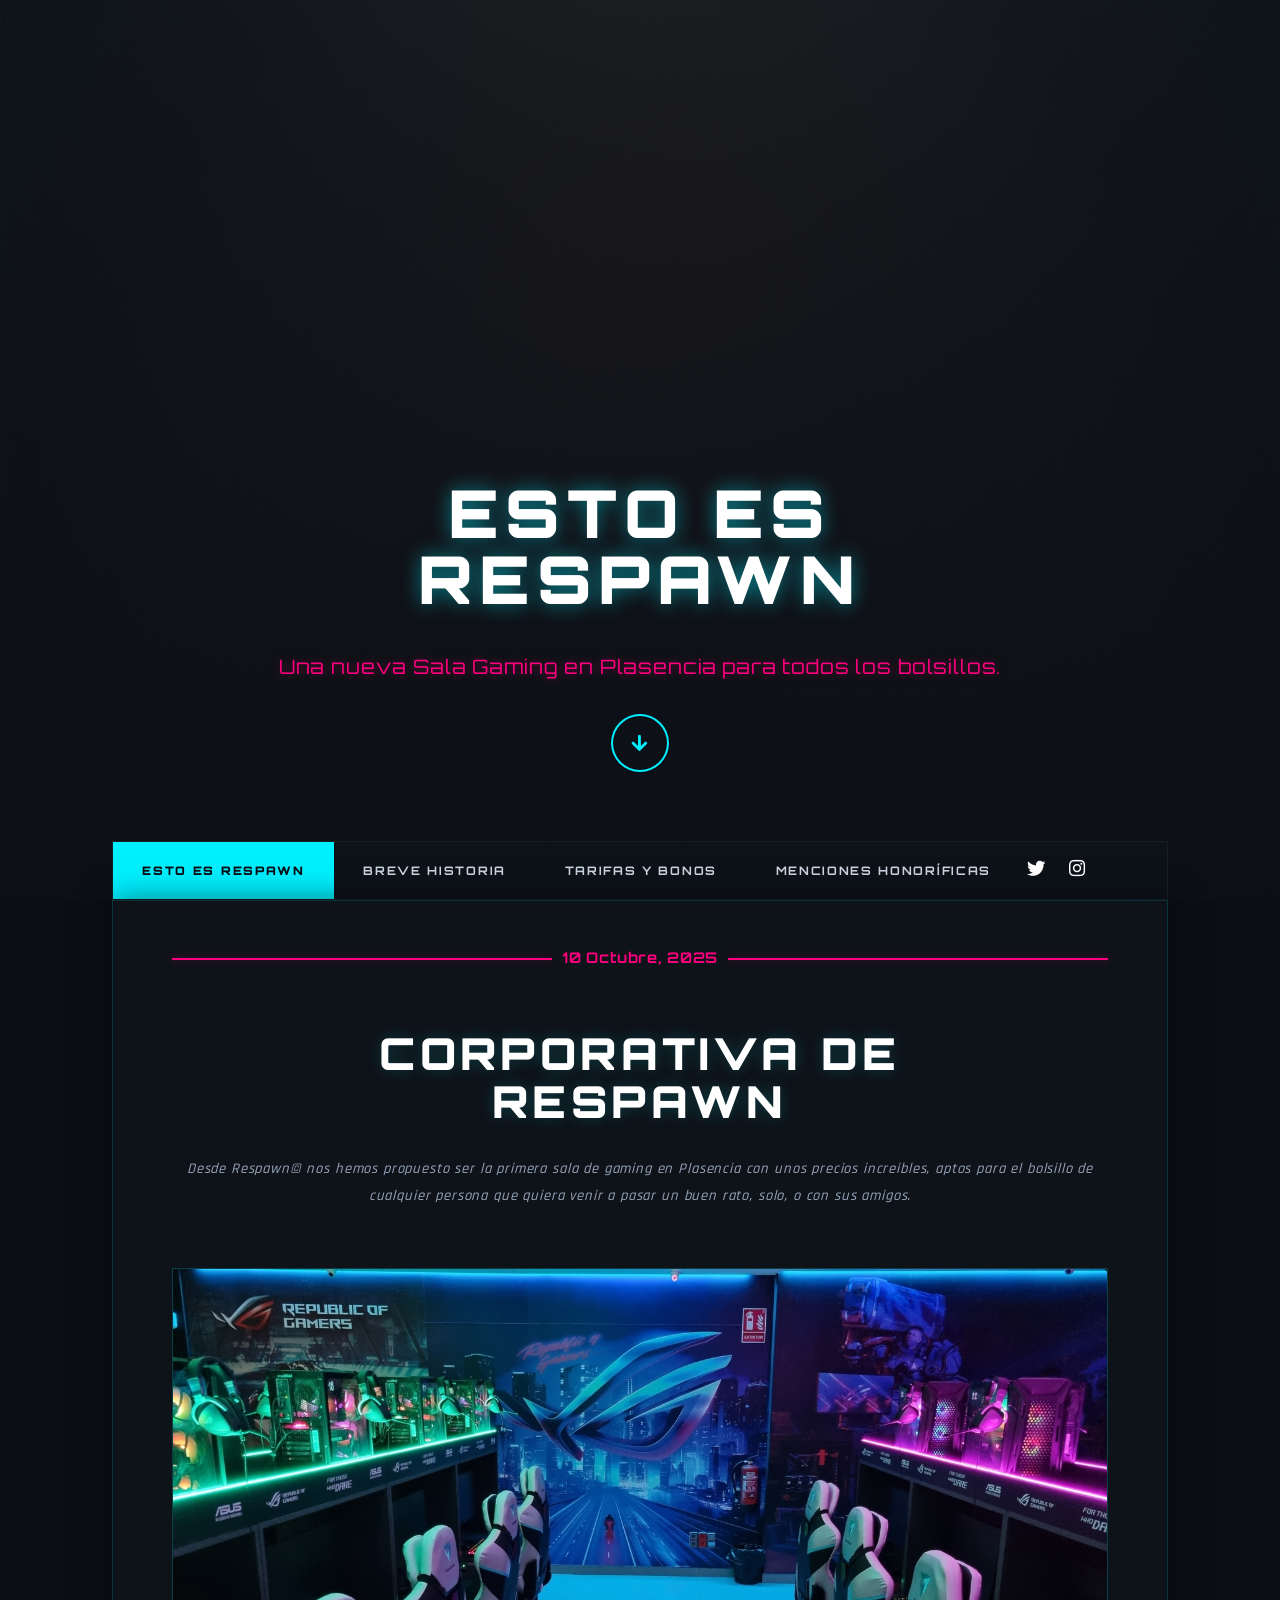
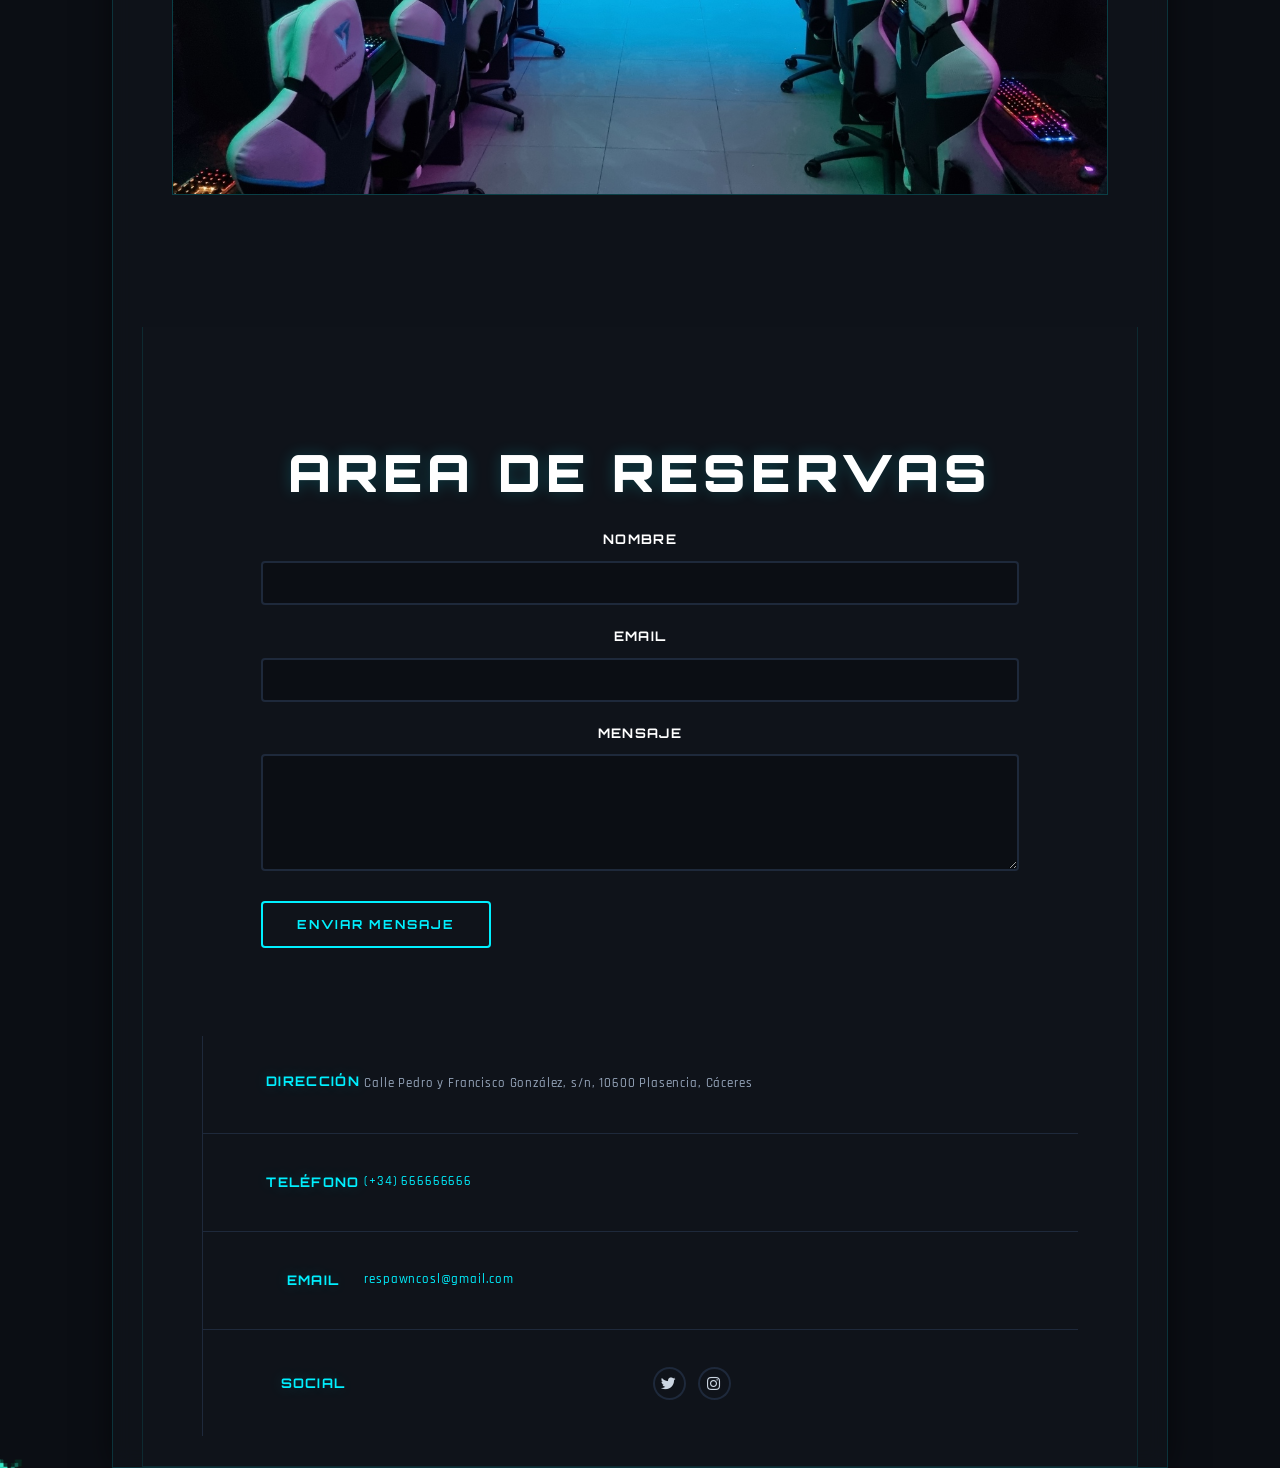
==== commit 27d54693: "Update index.html" ====
--- a/index.html
+++ b/index.html
@@ -110,7 +110,7 @@
 							</section>
 							<section>
 								<h3>Email</h3>
-								<p><a href="#">respawn@correofalso.com</a></p>
+								<p><a href="#">respawncosl@gmail.com</a></p>
 							</section>
 							<section>
 								<h3>Social</h3>
